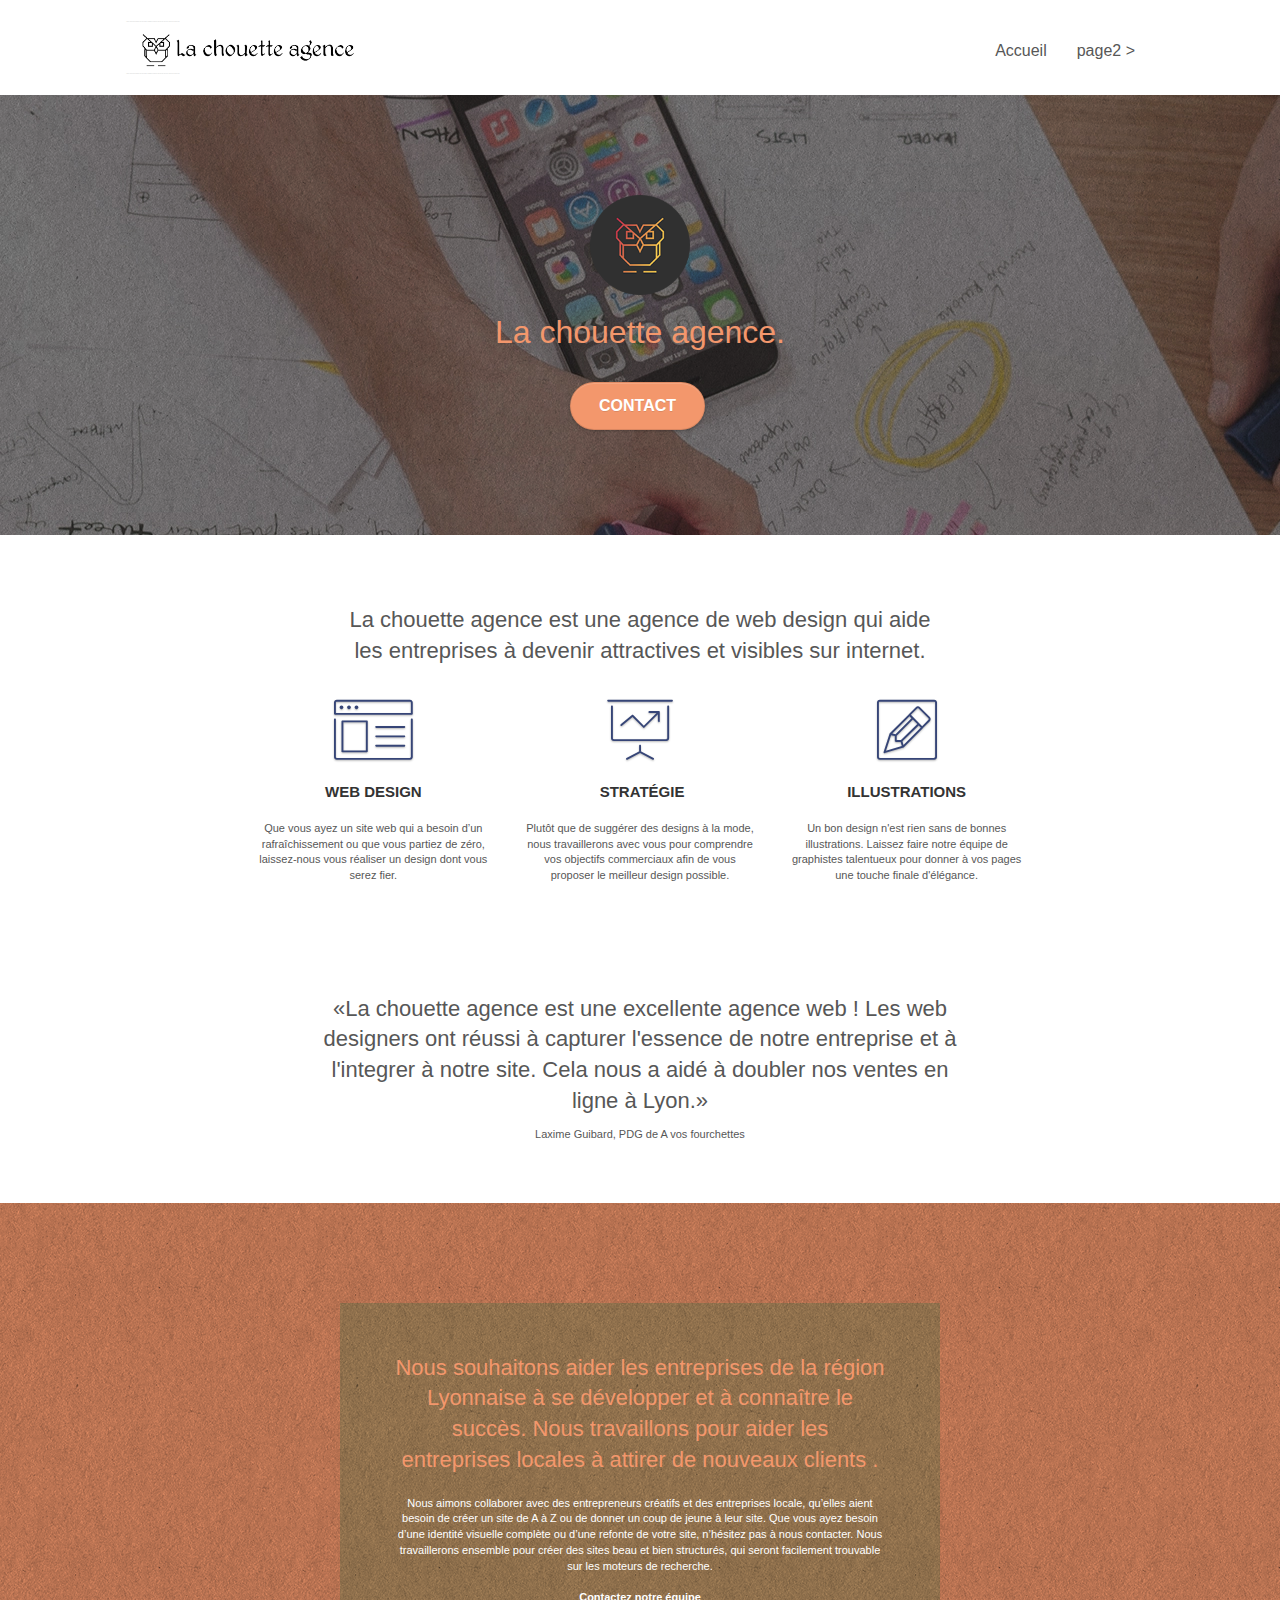
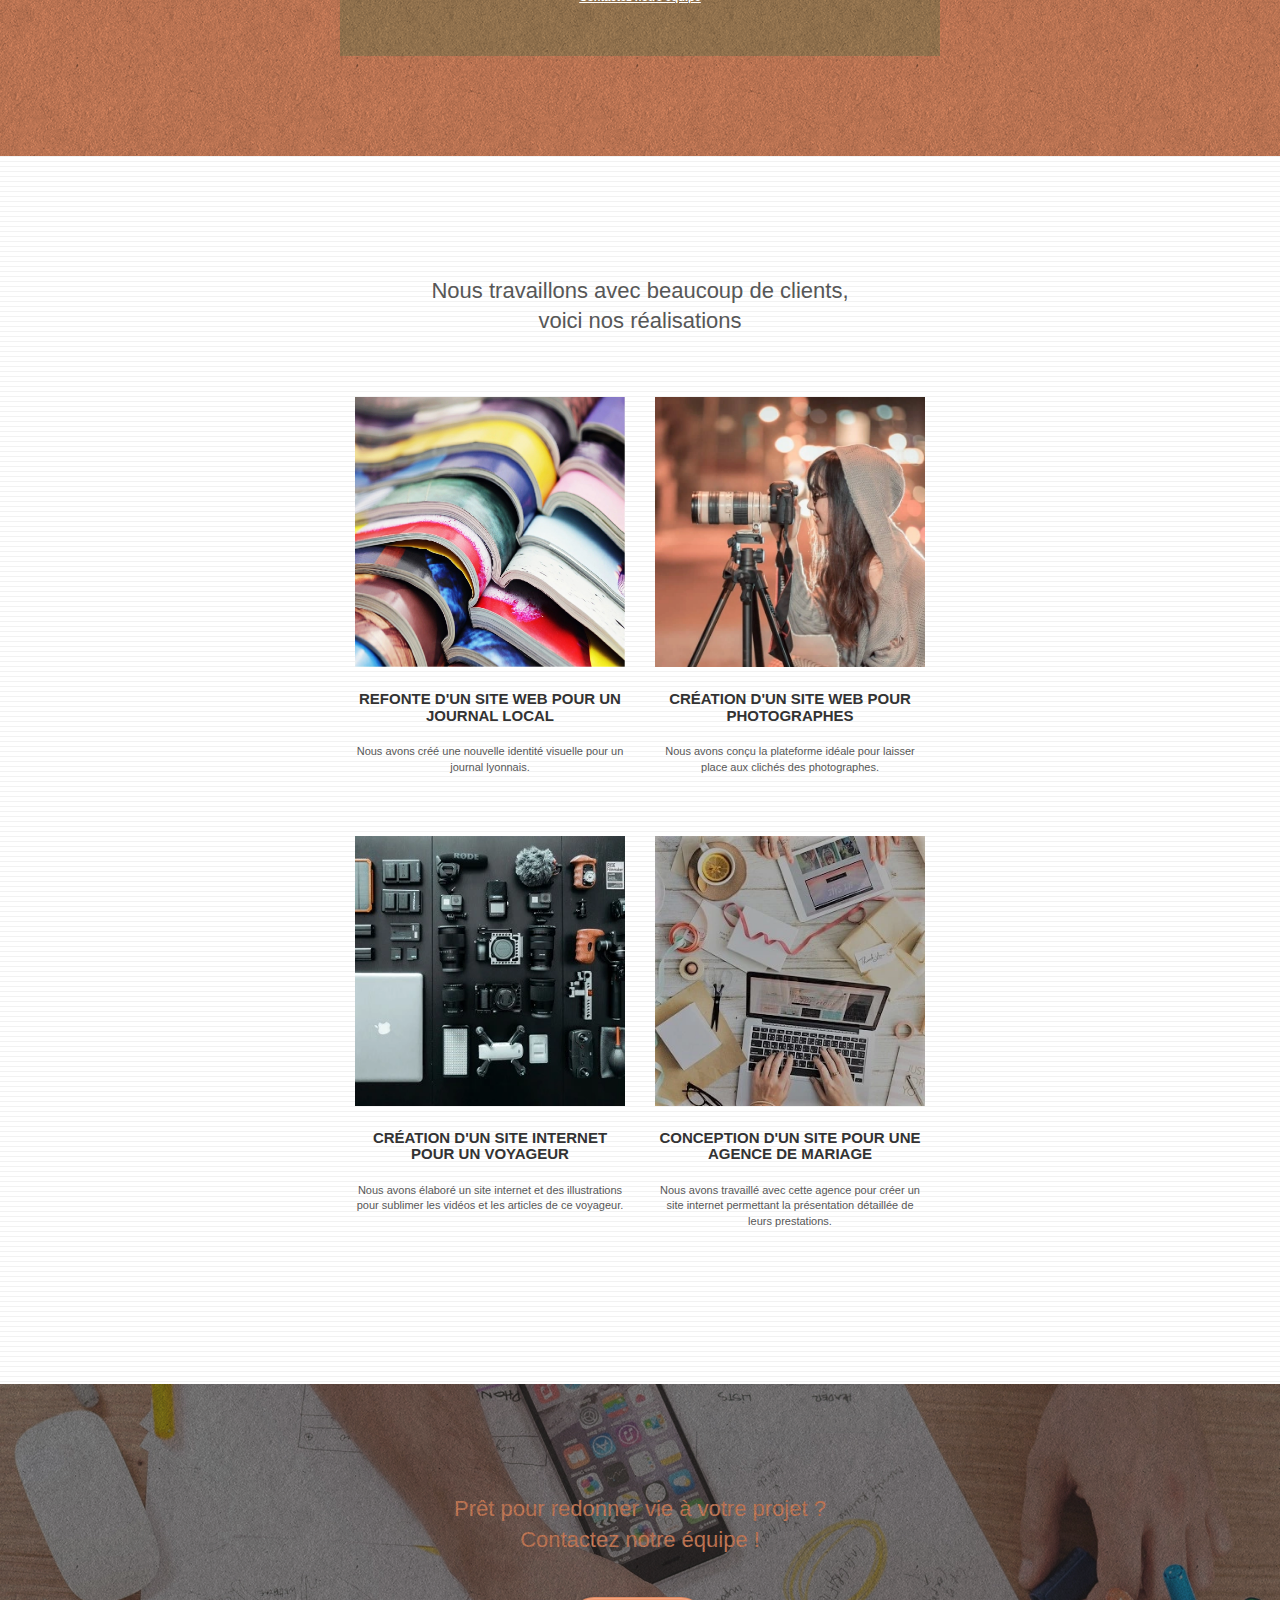
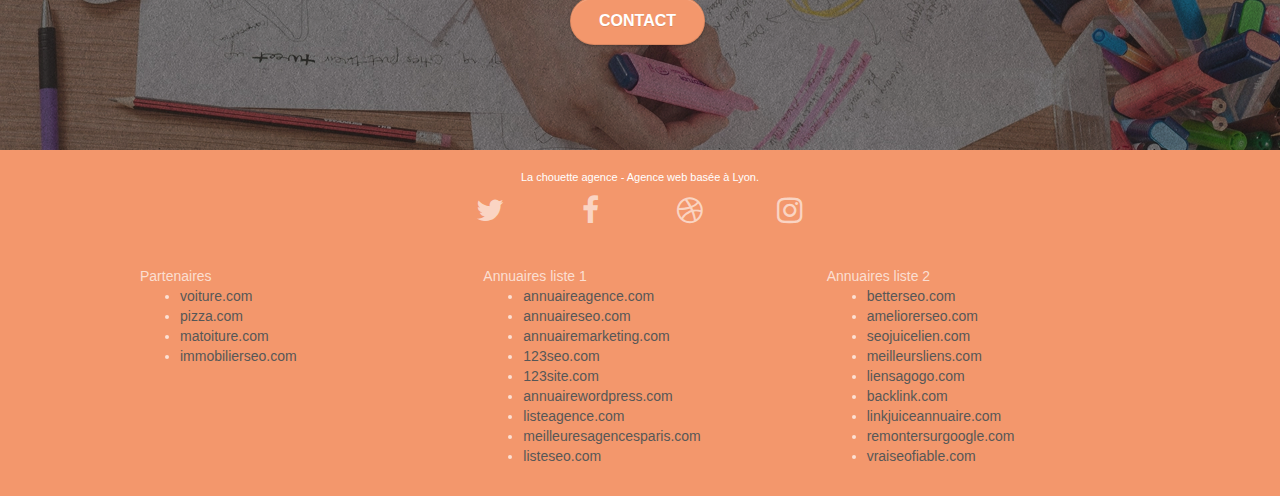
==== index.html @ b31b9d80 "refactor : script" ====
<!doctype html>
<html lang="fr">
<head>
    <meta charset="utf-8">
    <meta name="keywords" content="seo, site web, site internet, agence webdesign lyon, webdesign, webdesigner, agence design, agence web lyon">
    <meta name="description" content="La chouette agence est une agence de web design lyonnaise qui aide les entreprises à devenir attractives et visibles sur internet.">
    <meta name="viewport" content="width=device-width, initial-scale=1.0, viewport-fit=cover">
    <link rel="shortcut icon" type="image/png" href="favicon.jpg">
    
	<link rel="stylesheet" type="text/css" href="./css/bootstrap.css">
	<link rel="stylesheet" type="text/css" href="style.css">
	<link rel="stylesheet" type="text/css" href="./css/font-awesome.css">
	<link rel="stylesheet" type="text/css" href="./css/et-line.css">
	
    
	<script src="./js/jquery-2.1.0.js"></script>
	<script async src="./js/bootstrap.js"></script>
	<script src="./js/blocs.js"></script>
	<script src="./js/jquery.touchSwipe.js" defer></script>
	<script async src="./js/gmaps.js"></script>

    <title>Accueil - La chouette agence</title>

    
<!-- Analytics -->
 
<!-- Analytics END -->
    
</head>
<body>
<!-- Principal conteneur -->
<div class="page-container">
    
<!-- bloc-0 -->
<div class="bloc bgc-white l-bloc " id="bloc-0">
	<div class="container bloc-sm">

		<nav class="navbar row">
			<div class="navbar-header">
				<div class="keywords" style="color:#cccccc;font-size:1px;">Agence web à paris, stratégie web, web design, illustrations, design de site web, site web, web, internet, site internet, site</div>
				<a class="navbar-brand" href="index.html"><img src="img/la-chouette-agence.png" alt="logo La chouette agence" height="40" /></a>
				<div class="keywords" style="color:#cccccc;font-size:1px;">Agence web à paris, stratégie web, web design, illustrations, design de site web, site web, web, internet, site internet, site</div>
				<button id="nav-toggle" type="button" class="ui-navbar-toggle navbar-toggle" data-toggle="collapse" data-target=".navbar-1">
					<span class="sr-only">Toggle navigation</span><span class="icon-bar"></span><span class="icon-bar"></span><span class="icon-bar"></span>
				</button>
			</div>
			<div class="collapse navbar-collapse navbar-1 special-dropdown-nav">
				<ul class="site-navigation nav navbar-nav">
					<li>
						<a href="index.html">Accueil</a>
					</li>
					<li>
					</li>
					<li>
						<a href="page2.html">page2 &gt;</a>
					</li>
				</ul>
			</div>
		</nav>
	</div>
</div>
<!-- bloc-0 END -->

<!-- bloc-1-presentation -->
<div class="bloc bgc-dark-slate-blue bg-banniere d-bloc bg-t-edge bloc-bg-texture texture-paper b-parallax" id="bloc-1-hero">
	<div class="container bloc-lg">
		<div class="row tight-width-whitespace">
			<div class="col-sm-12">
				<img src="img/logo.png" class="center-block image-resize-mode" width="100" alt="Logo La chouette agence" />
				<h1 class="text-center hero-bloc-text tc-white ">
					La chouette agence.
				</h1>
				<div class="text-center">
					<a href="page2.html" class="btn btn-lg btn-clean btn-rd cta-hero btn-atomic-tangerine" id="cta-hero">Contact</a>
				</div>
			</div>
		</div>
	</div>
</div>
<!-- bloc-1-presentation END -->

<!-- bloc-2-services -->
<div class="bloc bgc-white l-bloc" id="bloc-2-services">
	<div class="container bloc-md">
		<div class="row">
			<div class="col-sm-12 text-center">
				<h2>La chouette agence est une agence de web design qui aide</br> les entreprises à devenir attractives et visibles sur internet.</h2>
			</div>
		</div>
		<div class="row voffset-lg med-width-whitespace">
			<div class="col-sm-4">
				<div class="text-center">
					<span class="et-icon-browser sm-shadow icon-dark-slate-blue icons icon-lg"></span>
				</div>
				<h3 class="mg-md text-center">
					Web design
				</h3>
				<p class="text-center ">
					Que vous ayez un site web qui a besoin d&rsquo;un rafraîchissement ou que vous partiez de zéro, laissez-nous vous réaliser un design dont vous serez fier.
				</p>
			</div>
			<div class="col-sm-4">
				<div class="text-center">
					<span class="et-icon-presentation sm-shadow icon-dark-slate-blue icons icon-lg"></span>
				</div>
				<h3 class="mg-md text-center">
					&nbsp;Stratégie
				</h3>
				<p class="text-center ">
					Plutôt que de suggérer des designs à la mode, nous travaillerons avec vous pour comprendre vos objectifs commerciaux afin de vous proposer le meilleur design possible.<br>
				</p>
			</div>
			<div class="col-sm-4">
				<div class="text-center">
					<span class="et-icon-edit sm-shadow icon-dark-slate-blue icons icon-lg"></span>
				</div>
				<h3 class="mg-md text-center">
					Illustrations
				</h3>
				<p class="text-center ">
					Un bon design n'est rien sans de bonnes illustrations. Laissez faire notre équipe de graphistes talentueux pour donner à vos pages une touche finale d'élégance.
				</p>
			</div>
		</div>
		<div class="row voffset-lg voffset">
			<div class="col-xs-12 col-md-8 col-md-offset-2 text-center">
				<h2><q>La chouette agence est une excellente agence web ! Les web designers ont réussi à capturer l'essence de notre entreprise et à l'integrer à notre site. Cela nous a aidé à doubler nos ventes en ligne à Lyon.</q></h2>
				<p>Laxime Guibard, PDG de A vos fourchettes</p>
			</div>
		</div>
	</div>
</div>
<!-- bloc-2-services END -->

<!-- bloc-3-what-i-do -->
<div class="bloc tc-white bgc-atomic-tangerine bg-presentation d-bloc bloc-bg-texture texture-paper b-parallax" id="bloc-3-what-i-do">
	<div class="container bloc-lg">
		<div class="row tight-width-whitespace black-background">
			<div class="col-sm-12">
				<h2 class="mg-md text-center tc-white">
					Nous souhaitons aider les entreprises de la région Lyonnaise à se développer et à connaître le succès. Nous travaillons pour aider les entreprises locales à attirer de nouveaux clients .<br>
				</h2>
				<p class="text-center white">
					Nous aimons collaborer avec des entrepreneurs créatifs et des entreprises locale, qu’elles aient besoin de créer un site de A à Z ou de donner un coup de jeune à leur site. Que vous ayez besoin d’une identité visuelle complète ou d’une refonte de votre site, n’hésitez pas à nous contacter. Nous travaillerons ensemble pour créer des sites beau et bien structurés, qui seront facilement trouvable sur les moteurs de recherche. <br><br><a class="ltc-white bold-link" href="page2.html">Contactez notre équipe</a><br>
				</p>
			</div>
		</div>
	</div>
</div>
<!-- bloc-3-what-i-do END -->

<!-- bloc-4-portfolio -->
<div class="bloc bgc-white bg-lines-h2-bg bg-repeat l-bloc" id="bloc-4-portfolio">
	<div class="container bloc-lg">
		<div class="row">
			<div class="col-sm-12 text-center">
				<h2>Nous travaillons avec beaucoup de clients,</br> voici nos réalisations</h2>
			</div>
		</div>
		<div class="row tight-width-whitespace portfolio-row">
			<div class="col-sm-6">
				<a href="#" data-lightbox="img/1.webp" data-gallery-id="gallery-1" data-caption="Refonte d'un site web pour un journal local" data-frame="snapshot-lb"><img src="img/1.webp" alt="Illustration du projet: refonte site web journal" class="img-responsive portfolio-thumb" /></a>
				<h3 class="mg-md text-center">
					Refonte d'un site web pour un journal local
				</h3>
				<p class="text-center">
					Nous avons créé une nouvelle identité visuelle pour un journal lyonnais.
				</p>
			</div>
			<div class="col-sm-6">
				<a href="#" data-lightbox="img/2.webp" data-gallery-id="gallery-1" data-caption="Création d'un site web pour photographes" data-frame="snapshot-lb"><img src="img/2.webp" class="img-responsive portfolio-thumb" alt="Illustration du projet: Création d'un site web pour photographes" /></a>
				<h3 class="mg-md text-center">
					Création d'un site web pour photographes
				</h3>
				<p class="text-center">
					Nous avons conçu la plateforme idéale pour laisser place aux clichés des photographes.
				</p>
			</div>
		</div>
		<div class="row tight-width-whitespace portfolio-row">
			<div class="col-sm-6">
				<a href="#" data-lightbox="img/3.webp" data-gallery-id="gallery-1" data-caption="Création d'un site internet pour un voyageur" data-frame="snapshot-lb"><img src="img/3.webp" class="img-responsive portfolio-thumb" alt="Illustration du projet: Création d'un site web pour voyageur"/></a>
				<h3 class="mg-md text-center">
					Création d'un site internet pour un voyageur
				</h3>
				<p class="text-center">
					Nous avons élaboré un site internet et des illustrations pour sublimer les vidéos et les articles de ce voyageur.
				</p>
			</div>
			<div class="col-sm-6">
				<a href="#" data-lightbox="img/4.webp" data-gallery-id="gallery-1" data-caption="Conception d'un site pour une agence de mariage" data-frame="snapshot-lb"><img src="img/4.webp" class="img-responsive portfolio-thumb" alt="Illustration du projet: Création d'un site web pour agence de mariage" /></a>
				<h3 class="mg-md text-center">
					Conception d'un site pour une agence de mariage
				</h3>
				<p class="text-center">
					Nous avons travaillé avec cette agence pour créer un site internet permettant la présentation détaillée de leurs prestations.
				</p>
			</div>
		</div>
	</div>
</div>
<!-- bloc-4-portfolio END -->

<!-- bloc-5-cta -->
<div class="bloc bgc-dark-slate-blue bg-banniere d-bloc bloc-bg-texture texture-paper" id="bloc-5-cta">
	<div class="container bloc-lg">
		<div class="row">
			<h2 class="mg-md text-center tc-white">
				Prêt pour redonner vie à votre projet ?<br>Contactez notre équipe !
			</h2>
			<div class="col-sm-12 text-center">
				<a href="page2.html" class="btn btn-atomic-tangerine btn-clean btn-rd btn-lg cta-hero">Contact</a>
			</div>
		</div>
	</div>
</div>
<!-- bloc-5-cta END -->

<!-- Footer - bloc-8 -->
<div class="bloc bgc-atomic-tangerine d-bloc" id="bloc-8">
	<div class="container bloc-sm">
		<div class="row">
			<div class="col-sm-12">
				<p class="text-center white">
					La chouette agence - Agence web basée à Lyon.<br>
				</p>
				<div class="row row-no-gutters social">
					<div class="col-sm-3">
						<div class="text-center">
							<a class="social" href="index.html"><span class="fa fa-twitter icon-md"></span></a>
						</div>
					</div>
					<div class="col-sm-3">
						<div class="text-center">
							<a class="social" href="index.html"><span class="fa fa-facebook icon-md"></span></a>
						</div>
					</div>
					<div class="col-sm-3">
						<div class="text-center">
							<a class="social" href="index.html"><span class="fa fa-dribbble icon-md"></span></a>
						</div>
					</div>
					<div class="col-sm-3">
						<div class="text-center">
							<a class="social" href="index.html"><span class="fa fa-instagram icon-md"></span></a>
						</div>
					</div>
					<div class="keywords" style="color:#F3976C;">Agence web à paris, stratégie web, web design, illustrations, design de site web, site web, web, internet, site internet, site</div>
				</div>
				<div class="row">
					<div class="col-sm-4">
						Partenaires
							<ul>
								<li><a href="voiture.com">voiture.com</a></li>
								<li><a href="pizza.com">pizza.com</a></li>
								<li><a href="matoiture.com">matoiture.com</a></li>
								<li><a href="immobilierseo.com">immobilierseo.com</a></li>
							</ul>		
					</div>
					<div class="col-sm-4">
						Annuaires liste 1
						<ul>
							<li><a href="annuaireagence.com">annuaireagence.com</a></li>
							<li><a href="annuaireseo.com">annuaireseo.com</a></li>
							<li><a href="annuairemarketing.com">annuairemarketing.com</a></li>
							<li><a href="123seoture.com">123seo.com</a></li>
							<li><a href="123site.com">123site.com</a></li>
							<li><a href="annuairewordpress.com">annuairewordpress.com</a></li>
							<li><a href="listeagence.com">listeagence.com</a></li>
							<li><a href="meilleuresagencesparis.com">meilleuresagencesparis.com</a></li>
							<li><a href="listeseo.com">listeseo.com</a></li>
						</ul>
					</div>
					<div class="col-sm-4">
						Annuaires liste 2
						<ul>
							<li><a href="betterseo.com">betterseo.com</a></li>
							<li><a href="ameliorerseo.com">ameliorerseo.com</a></li>
							<li><a href="seojuicelien.com">seojuicelien.com</a></li>
							<li><a href="meilleursliens.com">meilleursliens.com</a></li>
							<li><a href="liensagogo.com">liensagogo.com</a></li>
							<li><a href="backlink.com">backlink.com</a></li>
							<li><a href="linkjuiceannuaire.com">linkjuiceannuaire.com</a></li>
							<li><a href="remontersurgoogle.com">remontersurgoogle.com</a></li>
							<li><a href="vraiseofiable.com">vraiseofiable.com</a></li>
						</ul>
					</div>
				</div>
			</div>
		</div>
	</div>
</div>
<!-- Footer - bloc-8 END -->

</div>
<!-- Principal conteneur END -->
    

</body>
</html>
---- style.css ----
body {
    margin: 0;
    padding: 0;
    background: #FFF;
    overflow-x: hidden;
    -webkit-font-smoothing: antialiased;
    -moz-osx-font-smoothing: grayscale;
}

a,
button {
    transition: all .3s ease-in-out;
    outline: none!important;
}

a:hover {
    text-decoration: none;
    cursor: pointer;
}

#page-loading-blocs-notifaction {
    position: fixed;
    top: 0;
    bottom: 0;
    width: 100%;
    z-index: 100000;
    background: #FFFFFF url("img/pageload-spinner.gif") no-repeat center center;
}

.bloc {
    width: 100%;
    clear: both;
    background: 50% 50% no-repeat;
    padding: 0 50px;
    -webkit-background-size: cover;
    -moz-background-size: cover;
    -o-background-size: cover;
    background-size: cover;
    position: relative;
}

.bloc .container {
    padding-left: 0;
    padding-right: 0;
}

.bloc-lg {
    padding: 100px 50px;
}

.bloc-md {
    padding: 50px;
}

.bloc-sm {
    padding: 20px 50px;
}

.bg-center,
.bg-l-edge,
.bg-r-edge,
.bg-t-edge,
.bg-b-edge,
.bg-tl-edge,
.bg-bl-edge,
.bg-tr-edge,
.bg-br-edge,
.bg-repeat {
    -webkit-background-size: auto!important;
    -moz-background-size: auto!important;
    -o-background-size: auto!important;
    background-size: auto!important;
}

.bg-repeat {
    background: repeat;
}

.bg-t-edge {
    background: top no-repeat;
}

.bloc-bg-texture::before {
    content: "";
    background-size: 2px 2px;
    position: absolute;
    top: 0;
    bottom: 0;
    left: 0;
    right: 0;
}

.texture-paper::before {
    background: url("img/texture-paper.png");
    background-size: 280px 280px;
}

.b-parallax {
    background-attachment: fixed;
}

.d-bloc {
    color: rgba(255, 255, 255, .7);
}

.d-bloc button:hover {
    color: rgba(255, 255, 255, .9);
}

.d-bloc .icon-round,
.d-bloc .icon-square,
.d-bloc .icon-rounded,
.d-bloc .icon-semi-rounded-a,
.d-bloc .icon-semi-rounded-b {
    border-color: rgba(255, 255, 255, .9);
}

.d-bloc .divider-h span {
    border-color: rgba(255, 255, 255, .2);
}

.d-bloc .a-btn,
.d-bloc .navbar a,
.d-bloc .navbar-brand,
.d-bloc a .icon-sm,
.d-bloc a .icon-md,
.d-bloc a .icon-lg,
.d-bloc a .icon-xl,
.d-bloc h1 a,
.d-bloc h2 a,
.d-bloc h3 a,
.d-bloc h4 a,
.d-bloc h5 a,
.d-bloc h6 a,
.d-bloc p a {
    color: rgba(255, 255, 255, .6);
}

.d-bloc .a-btn:hover,
.d-bloc .navbar a:hover,
.d-bloc .navbar-brand:hover,
.d-bloc a:hover .icon-sm,
.d-bloc a:hover .icon-md,
.d-bloc a:hover .icon-lg,
.d-bloc a:hover .icon-xl,
.d-bloc h1 a:hover,
.d-bloc h2 a:hover,
.d-bloc h3 a:hover,
.d-bloc h4 a:hover,
.d-bloc h5 a:hover,
.d-bloc h6 a:hover,
.d-bloc p a:hover {
    color: rgba(255, 255, 255, 1);
}

.d-bloc .navbar-toggle .icon-bar {
    background: rgba(255, 255, 255, 1);
}

.d-bloc .btn-wire,
.d-bloc .btn-wire:hover {
    color: rgba(255, 255, 255, 1);
    border-color: rgba(255, 255, 255, 1);
}

.d-bloc .panel {
    color: rgba(0, 0, 0, .5);
}

.d-bloc .panel button:hover {
    color: rgba(0, 0, 0, .7);
}

.d-bloc .panel icon {
    border-color: rgba(0, 0, 0, .7);
}

.d-bloc .panel .divider-h span {
    border-color: rgba(0, 0, 0, .1);
}

.d-bloc .panel .a-btn {
    color: rgba(0, 0, 0, .6);
}

.d-bloc .panel .a-btn:hover {
    color: rgba(0, 0, 0, 1);
}

.d-bloc .panel .btn-wire,
.d-bloc .panel .btn-wire:hover {
    color: rgba(0, 0, 0, .7);
    border-color: rgba(0, 0, 0, .3);
}

.d-bloc .panel,
.l-bloc {
    color: rgba(0, 0, 0, .5);
}

.d-bloc .panel button:hover,
.l-bloc button:hover {
    color: rgba(0, 0, 0, .7);
}

.l-bloc .icon-round,
.l-bloc .icon-square,
.l-bloc .icon-rounded,
.l-bloc .icon-semi-rounded-a,
.l-bloc .icon-semi-rounded-b {
    border-color: rgba(0, 0, 0, .7);
}

.d-bloc .panel .divider-h span,
.l-bloc .divider-h span {
    border-color: rgba(0, 0, 0, .1);
}

.d-bloc .panel .a-btn,
.l-bloc .a-btn,
.l-bloc .navbar a,
.l-bloc .navbar-brand,
.l-bloc a .icon-sm,
.l-bloc a .icon-md,
.l-bloc a .icon-lg,
.l-bloc a .icon-xl,
.l-bloc h1 a,
.l-bloc h2 a,
.l-bloc h3 a,
.l-bloc h4 a,
.l-bloc h5 a,
.l-bloc h6 a,
.l-bloc p a {
    color: rgba(0, 0, 0, .6);
}

.d-bloc .panel .a-btn:hover,
.l-bloc .a-btn:hover,
.l-bloc .navbar a:hover,
.l-bloc .navbar-brand:hover,
.l-bloc a:hover .icon-sm,
.l-bloc a:hover .icon-md,
.l-bloc a:hover .icon-lg,
.l-bloc a:hover .icon-xl,
.l-bloc h1 a:hover,
.l-bloc h2 a:hover,
.l-bloc h3 a:hover,
.l-bloc h4 a:hover,
.l-bloc h5 a:hover,
.l-bloc h6 a:hover,
.l-bloc p a:hover {
    color: rgba(0, 0, 0, 1);
}

.l-bloc .navbar-toggle .icon-bar {
    color: rgba(0, 0, 0, .6);
}

.d-bloc .panel .btn-wire,
.d-bloc .panel .btn-wire:hover,
.l-bloc .btn-wire,
.l-bloc .btn-wire:hover {
    color: rgba(0, 0, 0, .7);
    border-color: rgba(0, 0, 0, .3);
}

.voffset {
    margin-top: 30px;
}

.voffset-lg {
    margin-top: 80px;
}

.row-no-gutters {
    margin-right: 0;
    margin-left: 0;
}

.row.row-no-gutters > [class^="col-"],
.row.row-no-gutters > [class*=" col-"] {
    padding-right: 0;
    padding-left: 0;
}

#bloc-1-hero h1 {
    font-size: 32px;
}

.navbar {
    margin-bottom: 0;
    z-index: 1;
}

.navbar-brand {
    height: auto;
    padding: 3px 15px;
    font-size: 25px;
    font-weight: normal;
    font-weight: 600;
    line-height: 44px;
}

.navbar-brand img {
    max-height: 200px;
    margin: 0 5px 0 0;
    display: inline;
}

.navbar-brand img[src$=svg] {
    min-width: 100px;
}

.nav-center .navbar-brand img {
    margin: 0;
}

.navbar .nav {
    padding-top: 2px;
    margin-right: -16px;
    float: right;
    z-index: 1;
}

.nav > li {
    float: left;
    margin-top: 4px;
    font-size: 16px;
}

.navbar-nav .open .dropdown-menu > li > a {
    text-align: inherit;
}

.nav > li a:hover,
.nav > li a:focus {
    background: transparent;
}

.navbar-toggle {
    margin: 10px 10px 0 0;
    border: 0px;
}

.navbar-toggle:hover {
    background: transparent!important;
}

.navbar-toggle .icon-bar {
    background-color: rgba(0, 0, 0, .5);
    width: 26px;
}

.nav-invert .navbar .nav {
    float: left;
}

.nav-invert .navbar-header,
.nav-invert .navbar-brand {
    float: right;
    position: relative;
    z-index: 2;
}

@media (min-width: 768px) {
    .site-navigation {
        position: absolute;
        top: 50%;
        right: 20px;
        transform: translate(0, -50%);
        -webkit-transform: translateY(-50%);
    }
    .nav > li .dropdown-menu a,
    .nav > li .dropdown-menu a:hover {
        color: #484848;
    }
    .nav-invert .site-navigation {
        left: 0;
        right: 0;
    }
    .nav-center {
        text-align: center;
    }
    .nav-center .navbar-header {
        width: 100%;
    }
    .nav-center .navbar-header,
    .nav-center .navbar-brand,
    .nav-center .nav > li {
        float: none;
        display: inline-block;
    }
    .nav-center .site-navigation {
        position: relative;
        width: 100%;
        right: 0;
        margin-right: 0px;
        margin-top: 20px;
    }
    .nav-center.mini-nav .navbar-toggle {
        float: none;
        margin: 10px auto 0;
    }
}

.nav > li > .dropdown a {
    background: none!important;
    display: block;
    padding: 14px 15px;
}

nav .caret {
    margin: 0 5px;
}

.dropdown-menu .dropdown-menu {
    top: -8px;
    left: 100%;
}

.dropdown-menu .dropmenu-flow-right {
    top: 100%;
    left: 0;
    margin-left: -1px;
    border-top-left-radius: 0;
    border-top-right-radius: 0;
}

.dropdown-menu .dropdown span {
    border: 4px solid black;
    border-top-color: transparent;
    border-right-color: transparent;
    border-bottom-color: transparent;
    margin: 6px -5px 0 0!important;
    float: right;
}

.mg-md {
    margin-top: 10px;
    margin-bottom: 20px;
}

.mg-lg {
    margin-top: 10px;
    margin-bottom: 40px;
}

.btn {
    margin: 0 5px 5px 0;
}

.btn.pull-right {
    margin: 0 0 5px 5px;
}

.btn-d,
.btn-d:hover,
.btn-d:focus {
    color: #FFF;
    background: rgba(0, 0, 0, .3);
}

button {
    outline: none!important;
}

.btn-rd {
    border-radius: 40px;
}

.btn-clean {
    border: 1px solid rgba(0, 0, 0, .08);
    border-bottom-color: rgba(0, 0, 0, .1);
    text-shadow: 0 1px 0 rgba(0, 0, 1, .1);
    box-shadow: 0 1px 3px rgba(0, 0, 1, .25), inset 0 1px 0 0 rgba(255, 255, 255, .15);
}

.icon-md {
    font-size: 30px!important;
}

.icon-lg {
    font-size: 60px!important;
}

.sm-shadow {
    text-shadow: 0 1px 2px rgba(0, 0, 0, .3);
}

.panel-sq,
.panel-sq .panel-heading,
.panel-sq .panel-footer {
    border-radius: 0;
}

.panel-rd {
    border-radius: 30px;
}

.panel-rd .panel-heading {
    border-radius: 29px 29px 0 0;
}

.panel-rd .panel-footer {
    border-radius: 0 0 29px 29px;
}

.form-control {
    border-color: rgba(0, 0, 0, .1);
    box-shadow: none;
}

.scrollToTop {
    width: 40px;
    height: 40px;
    position: fixed;
    bottom: 20px;
    right: 20px;
    opacity: 0;
    z-index: 500;
    transition: all .3s ease-in-out;
}

.scrollToTop span {
    margin-top: 6px;
}

.showScrollTop {
    font-size: 14px;
    opacity: 1;
}

a[data-lightbox] {
    position: relative;
    display: block;
    text-align: center;
}

a[data-lightbox]:hover::before {
    content: "+";
    font-family: "HelveticaNeue-Light", "Helvetica Neue Light", "Helvetica Neue", Helvetica, Arial;
    font-size: 32px;
    width: 50px;
    height: 50px;
    margin-left: -25px;
    border-radius: 50%;
    background: rgba(0, 0, 0, .6);
    color: #FFF;
    font-weight: 100;
    z-index: 1;
    position: absolute;
    top: 50%;
    transform: translateY(-50%);
    -webkit-transform: translateY(-50%);
}

a[data-lightbox]:hover img {
    opacity: 0.6;
    -webkit-animation-fill-mode: none;
    animation-fill-mode: none;
}

#lightbox-modal {
    display: flex;
    align-items: center;
}

#lightbox-modal .modal-dialog {
    width: 90%;
    max-width: 900px;
    margin: 0 auto 0;
}

#lightbox-modal .modal-dialog img {
    max-height: 90vh;
    margin: 0 auto;
}

.lightbox-caption {
    padding: 20px;
    color: #FFF;
    background: rgba(0, 0, 0, .5);
    position: absolute;
    left: 15px;
    right: 15px;
    bottom: 5px;
}

.close-lightbox {
    color: #FFF;
    font-size: 30px;
    position: absolute;
    top: 20px;
    right: 20px;
    z-index: 20;
    background: rgba(0, 0, 0, .5);
    border: none;
    line-height: 30px;
    padding: 0 9px 5px;
    opacity: 0.3;
}

.close-lightbox:hover,
.next-lightbox:hover,
.prev-lightbox:hover {
    opacity: 1.0;
    color: #FFF;
}

.next-lightbox,
.prev-lightbox {
    font-size: 20px;
    color: rgba(255, 255, 255, .9);
    background: rgba(0, 0, 0, .5);
    transition: all .2s ease-in-out;
    position: absolute;
    top: 45%;
    z-index: 1;
    opacity: 0.4;
}

.next-lightbox {
    padding: 6px 8px 1px 13px;
    right: 25px;
}

.prev-lightbox {
    padding: 6px 13px 1px 10px;
    left: 25px;
}

.snapshot-lb .modal-body {
    padding-bottom: 45px;
}

.snapshot-lb .lightbox-caption {
    padding: 0;
    color: rgba(0, 0, 0, .5);
    background: none;
}

h1,
h2,
h3,
h4,
h5,
h6,
p,
label,
.btn,
a {
    font-family: "helvetica";
    font-weight: 400;
    color: #575757!important;
}

.container {
    max-width: 1000px;
}

.hero-bloc-text {
    font-size: 38px;
}

.hero-bloc-text-sub {
    font-size: 36px;
}

.statement-bloc-text {
    line-height: 26px;
    font-style: italic;
    font-size: 20px;
    text-align: center;
    font-weight: lighter;
    max-width: 520px;
    margin: auto auto auto auto;
}

p {
    font-size: 11px;
}

.tight-width-whitespace {
    max-width: 600px;
    margin: auto auto auto auto;
}

.h1 {
    font-size: 20px;
    font-family: "Open Sans";
}

.cta-hero {
    margin-top: 22px;
    color: #FFFFFF!important;
    text-transform: uppercase;
    padding: 12px 28px 12px 28px;
    font-size: 16px;
    font-weight: 700;
}

.social {
    max-width: 400px;
    margin: auto auto auto auto;
}

h2 {
    font-size: 22px;
    line-height: 1.4em;
}

h3 {
    font-size: 15px;
    text-transform: uppercase;
    font-weight: 700;
    color: #333333!important;
}

.med-width-whitespace {
    max-width: 800px;
    margin: auto auto auto auto;
    box-shadow: 0px 0px 0px #000000;
}

h1 {
    color: #333333!important;
}

h4 {
    color: #333333!important;
}

.icons {
    margin-bottom: 14px;
    margin-top: 24px;
}

.white {
    color: #FFFFFF!important;
}

.portfolio-thumb {
    margin-bottom: 24px;
}

.portfolio-row {
    margin-bottom: 44px;
    margin-top: 50px;
}

.avatar {
    box-shadow: 0px 4px 9px rgba(0, 0, 0, 0.3);
}

.black-background {
    background-color: rgba(165, 147, 99, 0.7);
    padding: 40px 40px 40px 40px;
}

.bold-link {
    font-weight: 900;
    text-decoration: underline!important;
}

.bgc-white {
    background-color: #FFFFFF;
}

.bgc-dark-slate-blue {
    background-color: #364577;
}

.bgc-atomic-tangerine {
    background-color: #F3976C;
}

.tc-white {
    color: #F3976C!important;
}

.btn-atomic-tangerine {
    background: #F3976C;
    color: #FFFFFF!important;
}

.btn-atomic-tangerine:hover {
    background: #c27956!important;
    color: #FFFFFF!important;
}

.ltc-white {
    color: #FFFFFF!important;
}

.ltc-white:hover {
    color: #cccccc!important;
}

.ltc-atomic-tangerine {
    color: #F3976C!important;
}

.ltc-atomic-tangerine:hover {
    color: #c27956!important;
}

.icon-dark-slate-blue {
    color: #364577!important;
    border-color: #364577!important;
}

.bg-dots-bg {
    background-image: url("img/dots-bg.png");
}

.bg-lines-h2-bg {
    background-image: url("img/lines-h2-bg.png");
}

.bg-banniere {
    background-image: url("img/la-chouette-agence-banniere.webp");
}

.bg-presentation {
    background-image: url("img/image-de-presentation.webp");
}

@media (max-width: 1024px) {
    .bloc {
        padding-left: 20px;
        padding-right: 20px;
    }
    .bloc.full-width-bloc,
    .bloc-tile-2.full-width-bloc .container,
    .bloc-tile-3.full-width-bloc .container,
    .bloc-tile-4.full-width-bloc .container {
        padding-left: 0;
        padding-right: 0;
    }
}

@media (max-width: 992px) and (min-width: 768px) {
    .navbar .nav {
        max-width: 80%
    }
    .nav-center.navbar .nav {
        max-width: 100%
    }
}

@media only screen and (min-device-width: 768px) and (max-device-width: 1024px) and (orientation: landscape) {
    .b-parallax {
        background-attachment: scroll;
    }
}

@media only screen and (min-device-width: 1024px) and (max-device-width: 1366px) and (-webkit-min-device-pixel-ratio: 1.5) {
    .b-parallax {
        background-attachment: scroll;
    }
}

@media (max-width: 991px) {
    .container {
        width: 100%;
    }
    .b-parallax {
        background-attachment: scroll;
    }
    .page-container,
    #hero-bloc {
        overflow-x: hidden;
        position: relative;
    }
    .bloc {
        padding-left: constant(safe-area-inset-left);
        padding-right: constant(safe-area-inset-right);
    }
    .bloc-group,
    .bloc-group .bloc {
        display: block;
        width: 100%;
    }
    .bloc-fill-screen .fill-bloc-top-edge,
    .bloc-fill-screen .fill-bloc-bottom-edge {
        padding: 0 20px;
        padding-left: constant(safe-area-inset-left);
        padding-right: constant(safe-area-inset-right);
    }
}

@media (max-width: 767px) {
    .page-container {
        overflow-x: hidden;
        position: relative;
    }
    h1,
    h2,
    h3,
    h4,
    h5,
    h6,
    p,
    #disqus_thread {
        padding-left: 10px!important;
        padding-right: 10px!important;
    }
    .b-parallax {
        background-attachment: scroll;
    }
    .navbar .nav {
        padding-top: 0;
        border-top: 1px solid rgba(0, 0, 0, .2);
        float: none!important;
    }
    .navbar.row {
        margin-left: 0;
        margin-right: 0;
    }
    .site-navigation {
        position: inherit;
        transform: none;
        -webkit-transform: none;
        -ms-transform: none;
    }
    .nav > li {
        margin-top: 0;
        border-bottom: 1px solid rgba(0, 0, 0, .1);
        background: rgba(0, 0, 0, .05);
        text-align: left;
        padding-left: 15px;
        width: 100%;
    }
    .nav > li:hover {
        background: rgba(0, 0, 0, .08);
    }
    .dropdown .dropdown a .caret {
        float: none;
        margin: 5px 0 0 10px!important;
        border: 4px solid black;
        border-bottom-color: transparent;
        border-right-color: transparent;
        border-left-color: transparent;
    }
    #hero-bloc .navbar .nav {
        background: rgba(0, 0, 0, .8);
    }
    #hero-bloc .navbar .nav a {
        color: rgba(255, 255, 255, .6);
    }
    .hero {
        padding: 50px 0;
    }
    .hero-nav {
        left: -1px;
        right: -1px;
    }
    .navbar-collapse {
        padding: 0;
        overflow-x: hidden;
        -webkit-box-shadow: none;
        box-shadow: none;
    }
    .navbar-brand img {
        max-height: 40px;
        width: auto;
    }
    .nav-invert .navbar-header {
        float: none;
        width: 100%;
    }
    .nav-invert .navbar-toggle {
        float: left;
        margin-left: 10px;
    }
    .bloc {
        padding-left: 0;
        padding-right: 0;
    }
    .bloc-xxl,
    .bloc-xl,
    .bloc-lg {
        padding: 40px 0;
    }
    .bloc-sm,
    .bloc-md {
        padding-left: 0;
        padding-right: 0;
    }
    .bloc-tile-2 .container,
    .bloc-tile-3 .container,
    .bloc-tile-4 .container,
    .bloc-fill-screen .fill-bloc-top-edge,
    .bloc-fill-screen .fill-bloc-bottom-edge {
        padding-left: 0;
        padding-right: 0;
    }
    .a-block {
        padding: 0 10px;
    }
    .btn-dwn {
        display: none;
    }
    .voffset {
        margin-top: 5px;
    }
    .voffset-md {
        margin-top: 20px;
    }
    .voffset-lg {
        margin-top: 30px;
    }
    form {
        padding: 5px;
    }
    .close-lightbox {
        display: inline-block;
    }
    .blocsapp-device-iphone5 {
        background-size: 216px 425px;
        padding-top: 60px;
        width: 216px;
        height: 425px;
    }
    .blocsapp-device-iphone5 img {
        width: 180px;
        height: 320px;
    }
}

@media (max-width: 400px) {
    .bloc {
        padding-left: 0;
        padding-right: 0;
    }
}

@media (max-width: 767px) {
    .bloc-mob-center-text {
        text-align: center;
    }
}
---- css/et-line.css ----
@font-face {
    font-family: et-line;
    src: url(../fonts/et-line.eot);
    src: url(../fonts/et-line.eot?#iefix) format('embedded-opentype'), url(../fonts/et-line.woff) format('woff'), url(../fonts/et-line.ttf) format('truetype'), url(../fonts/et-line.svg#et-line) format('svg');
    font-weight: 400;
    font-style: normal
}

.et-icon-adjustments,
.et-icon-alarmclock,
.et-icon-anchor,
.et-icon-aperture,
.et-icon-attachment,
.et-icon-bargraph,
.et-icon-basket,
.et-icon-beaker,
.et-icon-bike,
.et-icon-book-open,
.et-icon-briefcase,
.et-icon-browser,
.et-icon-calendar,
.et-icon-camera,
.et-icon-caution,
.et-icon-chat,
.et-icon-circle-compass,
.et-icon-clipboard,
.et-icon-clock,
.et-icon-cloud,
.et-icon-compass,
.et-icon-desktop,
.et-icon-dial,
.et-icon-document,
.et-icon-documents,
.et-icon-download,
.et-icon-dribbble,
.et-icon-edit,
.et-icon-envelope,
.et-icon-expand,
.et-icon-facebook,
.et-icon-flag,
.et-icon-focus,
.et-icon-gears,
.et-icon-genius,
.et-icon-gift,
.et-icon-global,
.et-icon-globe,
.et-icon-googleplus,
.et-icon-grid,
.et-icon-happy,
.et-icon-hazardous,
.et-icon-heart,
.et-icon-hotairballoon,
.et-icon-hourglass,
.et-icon-key,
.et-icon-laptop,
.et-icon-layers,
.et-icon-lifesaver,
.et-icon-lightbulb,
.et-icon-linegraph,
.et-icon-linkedin,
.et-icon-lock,
.et-icon-magnifying-glass,
.et-icon-map,
.et-icon-map-pin,
.et-icon-megaphone,
.et-icon-mic,
.et-icon-mobile,
.et-icon-newspaper,
.et-icon-notebook,
.et-icon-paintbrush,
.et-icon-paperclip,
.et-icon-pencil,
.et-icon-phone,
.et-icon-picture,
.et-icon-pictures,
.et-icon-piechart,
.et-icon-presentation,
.et-icon-pricetags,
.et-icon-printer,
.et-icon-profile-female,
.et-icon-profile-male,
.et-icon-puzzle,
.et-icon-quote,
.et-icon-recycle,
.et-icon-refresh,
.et-icon-ribbon,
.et-icon-rss,
.et-icon-sad,
.et-icon-scissors,
.et-icon-scope,
.et-icon-search,
.et-icon-shield,
.et-icon-speedometer,
.et-icon-strategy,
.et-icon-streetsign,
.et-icon-tablet,
.et-icon-target,
.et-icon-telescope,
.et-icon-toolbox,
.et-icon-tools,
.et-icon-tools-2,
.et-icon-trophy,
.et-icon-tumblr,
.et-icon-twitter,
.et-icon-upload,
.et-icon-video,
.et-icon-wallet,
.et-icon-wine {
    font-family: et-line;
    speak: none;
    font-style: normal;
    font-weight: 400;
    font-variant: normal;
    text-transform: none;
    line-height: 1;
    -webkit-font-smoothing: antialiased;
    -moz-osx-font-smoothing: grayscale;
    display: inline-block
}

.et-icon-mobile:before {
    content: "\e000"
}

.et-icon-laptop:before {
    content: "\e001"
}

.et-icon-desktop:before {
    content: "\e002"
}

.et-icon-tablet:before {
    content: "\e003"
}

.et-icon-phone:before {
    content: "\e004"
}

.et-icon-document:before {
    content: "\e005"
}

.et-icon-documents:before {
    content: "\e006"
}

.et-icon-search:before {
    content: "\e007"
}

.et-icon-clipboard:before {
    content: "\e008"
}

.et-icon-newspaper:before {
    content: "\e009"
}

.et-icon-notebook:before {
    content: "\e00a"
}

.et-icon-book-open:before {
    content: "\e00b"
}

.et-icon-browser:before {
    content: "\e00c"
}

.et-icon-calendar:before {
    content: "\e00d"
}

.et-icon-presentation:before {
    content: "\e00e"
}

.et-icon-picture:before {
    content: "\e00f"
}

.et-icon-pictures:before {
    content: "\e010"
}

.et-icon-video:before {
    content: "\e011"
}

.et-icon-camera:before {
    content: "\e012"
}

.et-icon-printer:before {
    content: "\e013"
}

.et-icon-toolbox:before {
    content: "\e014"
}

.et-icon-briefcase:before {
    content: "\e015"
}

.et-icon-wallet:before {
    content: "\e016"
}

.et-icon-gift:before {
    content: "\e017"
}

.et-icon-bargraph:before {
    content: "\e018"
}

.et-icon-grid:before {
    content: "\e019"
}

.et-icon-expand:before {
    content: "\e01a"
}

.et-icon-focus:before {
    content: "\e01b"
}

.et-icon-edit:before {
    content: "\e01c"
}

.et-icon-adjustments:before {
    content: "\e01d"
}

.et-icon-ribbon:before {
    content: "\e01e"
}

.et-icon-hourglass:before {
    content: "\e01f"
}

.et-icon-lock:before {
    content: "\e020"
}

.et-icon-megaphone:before {
    content: "\e021"
}

.et-icon-shield:before {
    content: "\e022"
}

.et-icon-trophy:before {
    content: "\e023"
}

.et-icon-flag:before {
    content: "\e024"
}

.et-icon-map:before {
    content: "\e025"
}

.et-icon-puzzle:before {
    content: "\e026"
}

.et-icon-basket:before {
    content: "\e027"
}

.et-icon-envelope:before {
    content: "\e028"
}

.et-icon-streetsign:before {
    content: "\e029"
}

.et-icon-telescope:before {
    content: "\e02a"
}

.et-icon-gears:before {
    content: "\e02b"
}

.et-icon-key:before {
    content: "\e02c"
}

.et-icon-paperclip:before {
    content: "\e02d"
}

.et-icon-attachment:before {
    content: "\e02e"
}

.et-icon-pricetags:before {
    content: "\e02f"
}

.et-icon-lightbulb:before {
    content: "\e030"
}

.et-icon-layers:before {
    content: "\e031"
}

.et-icon-pencil:before {
    content: "\e032"
}

.et-icon-tools:before {
    content: "\e033"
}

.et-icon-tools-2:before {
    content: "\e034"
}

.et-icon-scissors:before {
    content: "\e035"
}

.et-icon-paintbrush:before {
    content: "\e036"
}

.et-icon-magnifying-glass:before {
    content: "\e037"
}

.et-icon-circle-compass:before {
    content: "\e038"
}

.et-icon-linegraph:before {
    content: "\e039"
}

.et-icon-mic:before {
    content: "\e03a"
}

.et-icon-strategy:before {
    content: "\e03b"
}

.et-icon-beaker:before {
    content: "\e03c"
}

.et-icon-caution:before {
    content: "\e03d"
}

.et-icon-recycle:before {
    content: "\e03e"
}

.et-icon-anchor:before {
    content: "\e03f"
}

.et-icon-profile-male:before {
    content: "\e040"
}

.et-icon-profile-female:before {
    content: "\e041"
}

.et-icon-bike:before {
    content: "\e042"
}

.et-icon-wine:before {
    content: "\e043"
}

.et-icon-hotairballoon:before {
    content: "\e044"
}

.et-icon-globe:before {
    content: "\e045"
}

.et-icon-genius:before {
    content: "\e046"
}

.et-icon-map-pin:before {
    content: "\e047"
}

.et-icon-dial:before {
    content: "\e048"
}

.et-icon-chat:before {
    content: "\e049"
}

.et-icon-heart:before {
    content: "\e04a"
}

.et-icon-cloud:before {
    content: "\e04b"
}

.et-icon-upload:before {
    content: "\e04c"
}

.et-icon-download:before {
    content: "\e04d"
}

.et-icon-target:before {
    content: "\e04e"
}

.et-icon-hazardous:before {
    content: "\e04f"
}

.et-icon-piechart:before {
    content: "\e050"
}

.et-icon-speedometer:before {
    content: "\e051"
}

.et-icon-global:before {
    content: "\e052"
}

.et-icon-compass:before {
    content: "\e053"
}

.et-icon-lifesaver:before {
    content: "\e054"
}

.et-icon-clock:before {
    content: "\e055"
}

.et-icon-aperture:before {
    content: "\e056"
}

.et-icon-quote:before {
    content: "\e057"
}

.et-icon-scope:before {
    content: "\e058"
}

.et-icon-alarmclock:before {
    content: "\e059"
}

.et-icon-refresh:before {
    content: "\e05a"
}

.et-icon-happy:before {
    content: "\e05b"
}

.et-icon-sad:before {
    content: "\e05c"
}

.et-icon-facebook:before {
    content: "\e05d"
}

.et-icon-twitter:before {
    content: "\e05e"
}

.et-icon-googleplus:before {
    content: "\e05f"
}

.et-icon-rss:before {
    content: "\e060"
}

.et-icon-tumblr:before {
    content: "\e061"
}

.et-icon-linkedin:before {
    content: "\e062"
}

.et-icon-dribbble:before {
    content: "\e063"
}
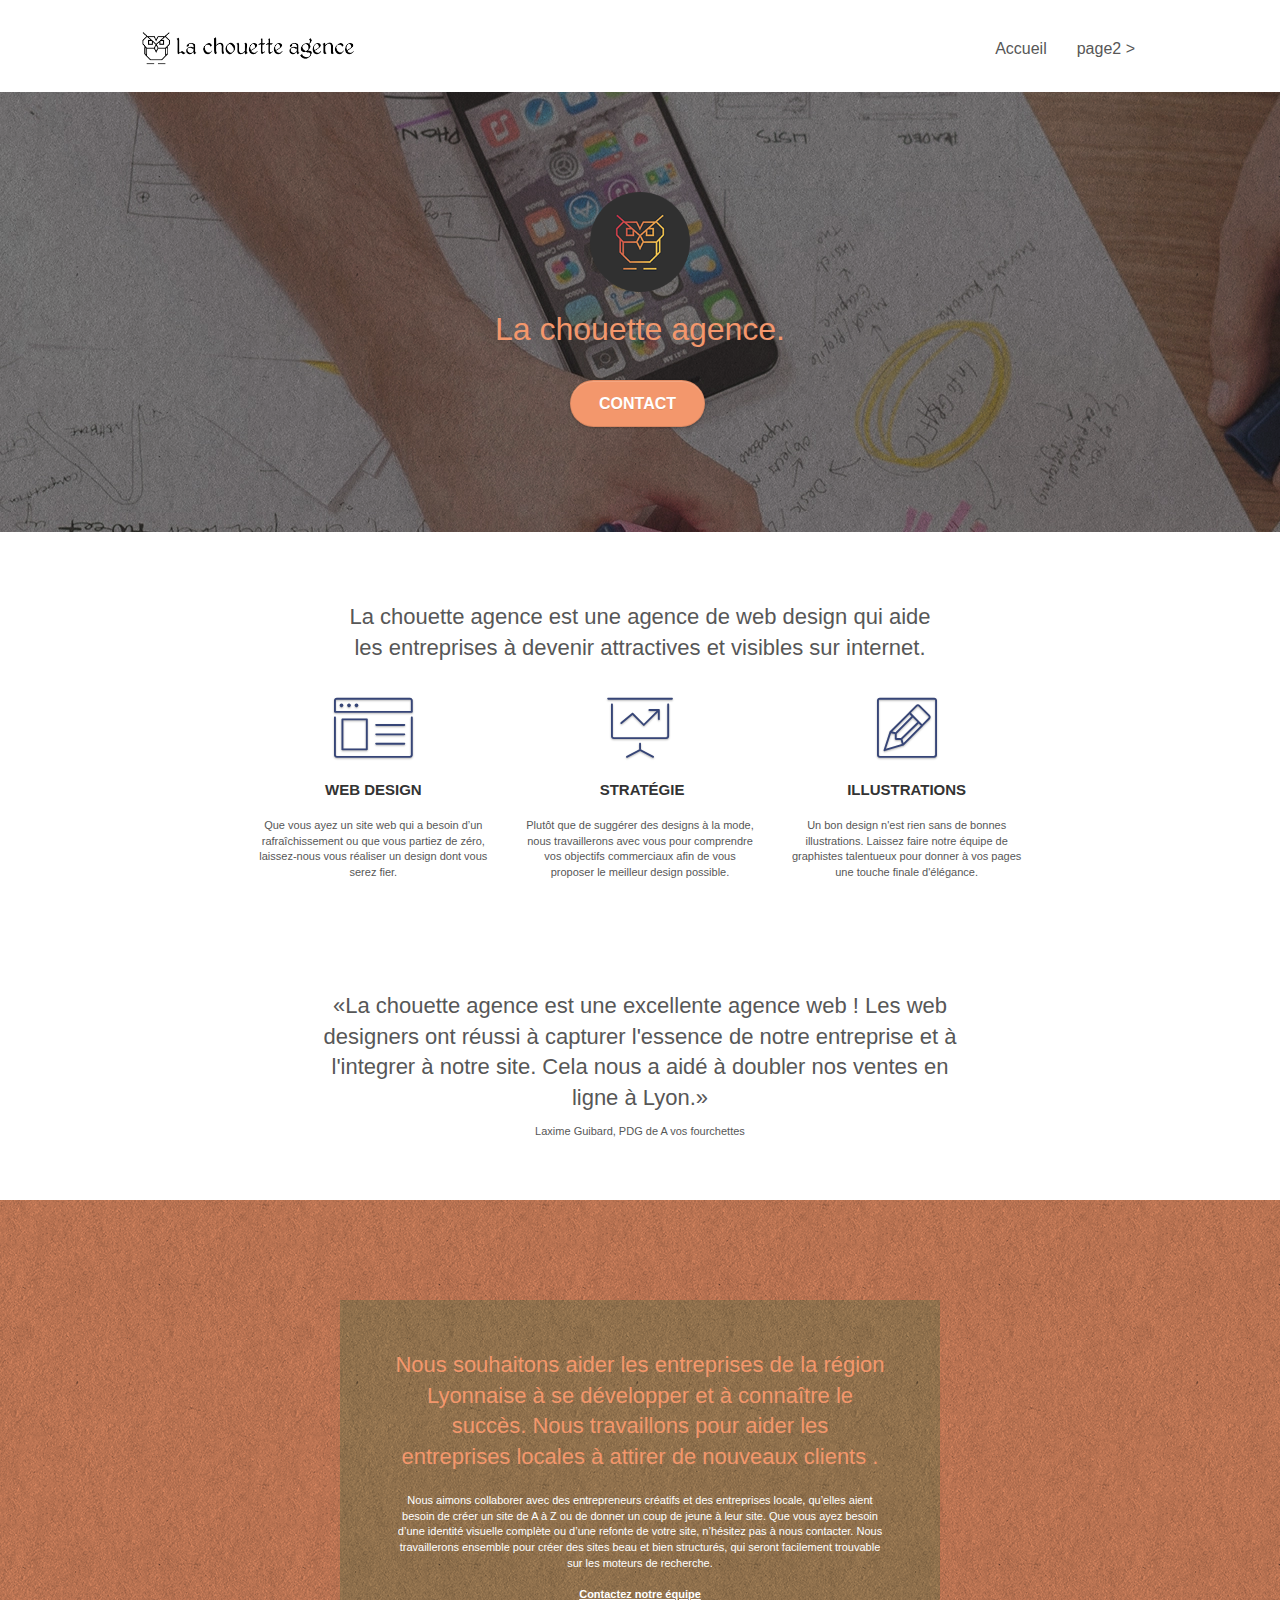
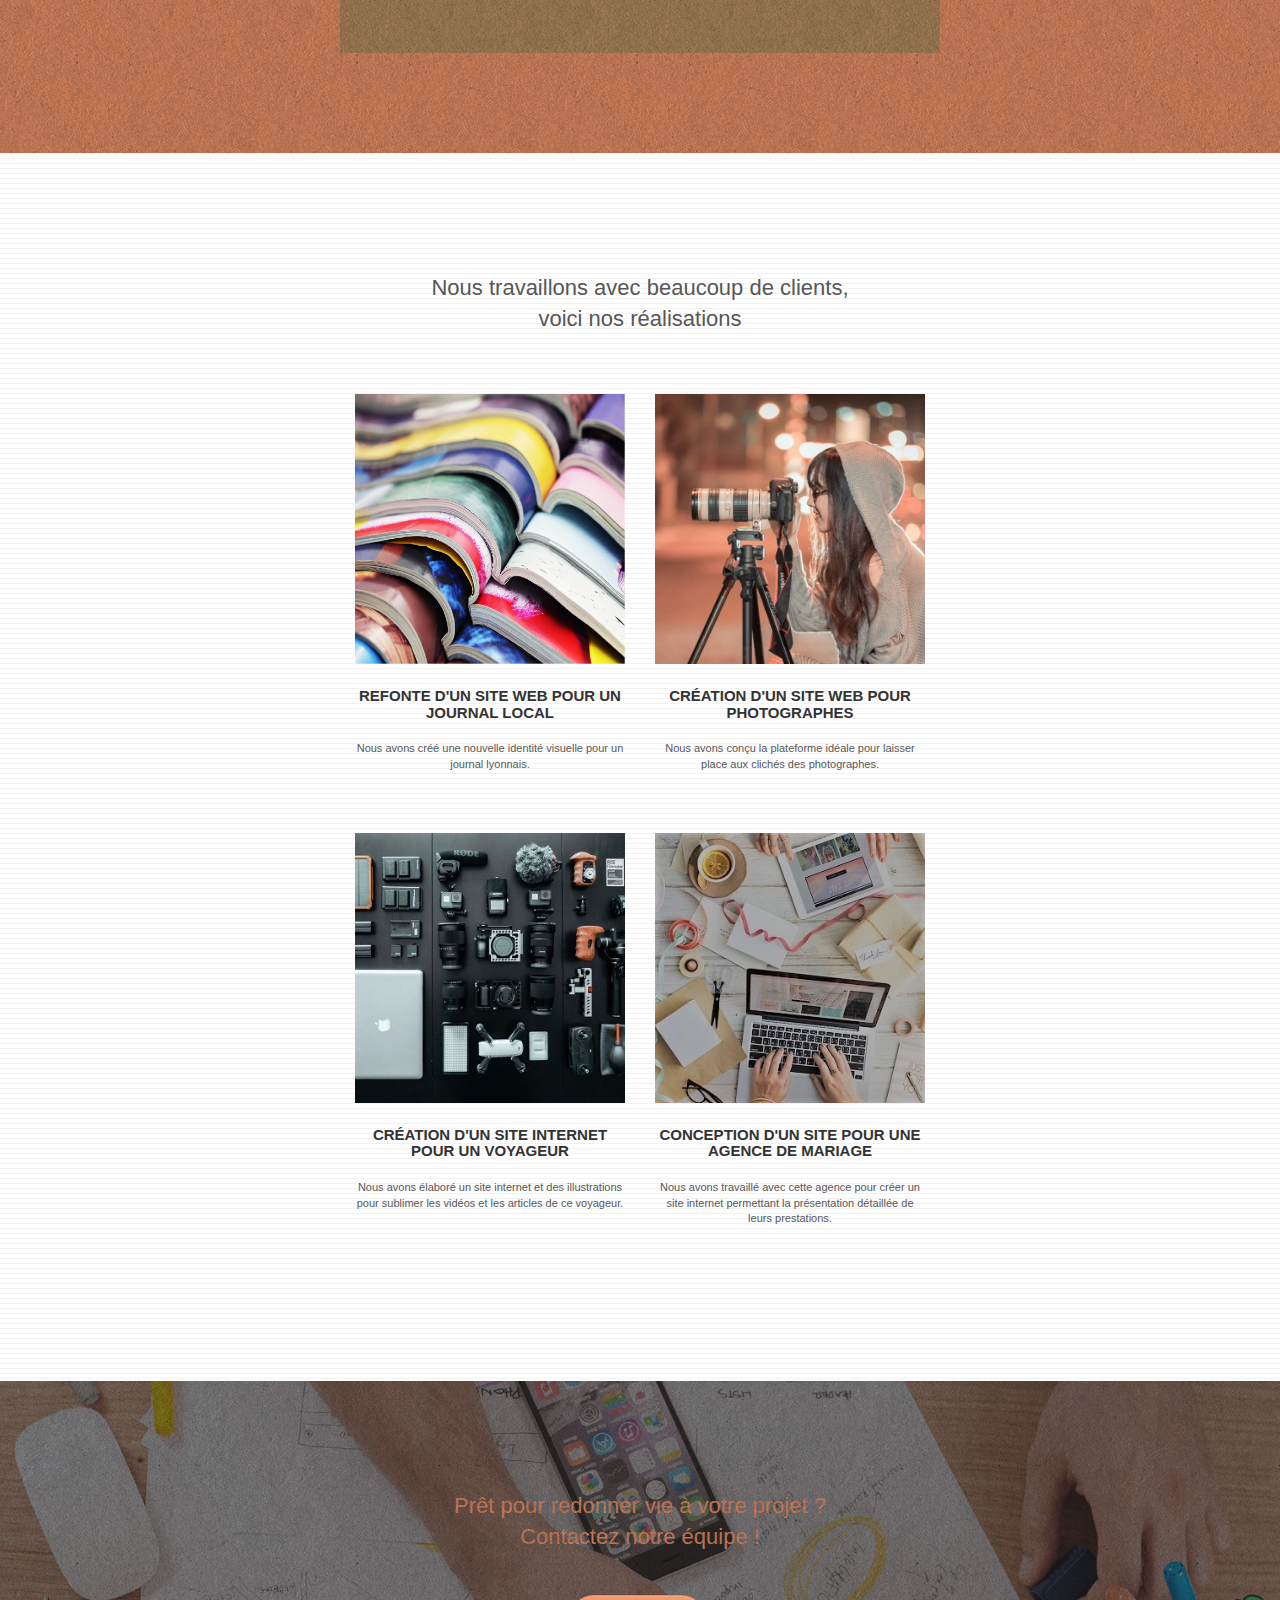
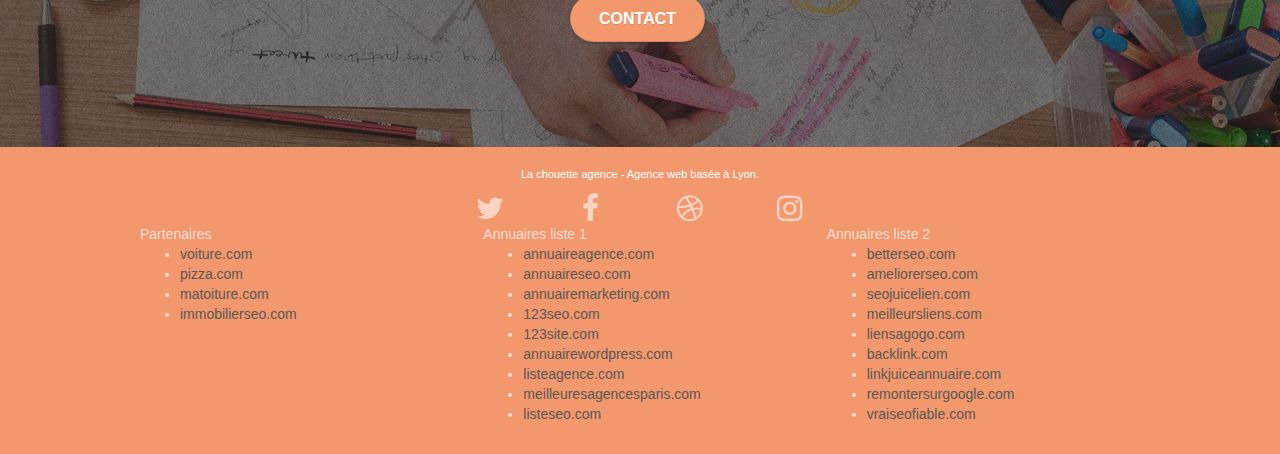
==== commit 9601be82: "refactor :  delete blackhat" ====
--- a/index.html
+++ b/index.html
@@ -37,9 +37,7 @@
 
 		<nav class="navbar row">
 			<div class="navbar-header">
-				<div class="keywords" style="color:#cccccc;font-size:1px;">Agence web à paris, stratégie web, web design, illustrations, design de site web, site web, web, internet, site internet, site</div>
 				<a class="navbar-brand" href="index.html"><img src="img/la-chouette-agence.png" alt="logo La chouette agence" height="40" /></a>
-				<div class="keywords" style="color:#cccccc;font-size:1px;">Agence web à paris, stratégie web, web design, illustrations, design de site web, site web, web, internet, site internet, site</div>
 				<button id="nav-toggle" type="button" class="ui-navbar-toggle navbar-toggle" data-toggle="collapse" data-target=".navbar-1">
 					<span class="sr-only">Toggle navigation</span><span class="icon-bar"></span><span class="icon-bar"></span><span class="icon-bar"></span>
 				</button>
@@ -245,7 +243,6 @@
 							<a class="social" href="index.html"><span class="fa fa-instagram icon-md"></span></a>
 						</div>
 					</div>
-					<div class="keywords" style="color:#F3976C;">Agence web à paris, stratégie web, web design, illustrations, design de site web, site web, web, internet, site internet, site</div>
 				</div>
 				<div class="row">
 					<div class="col-sm-4">
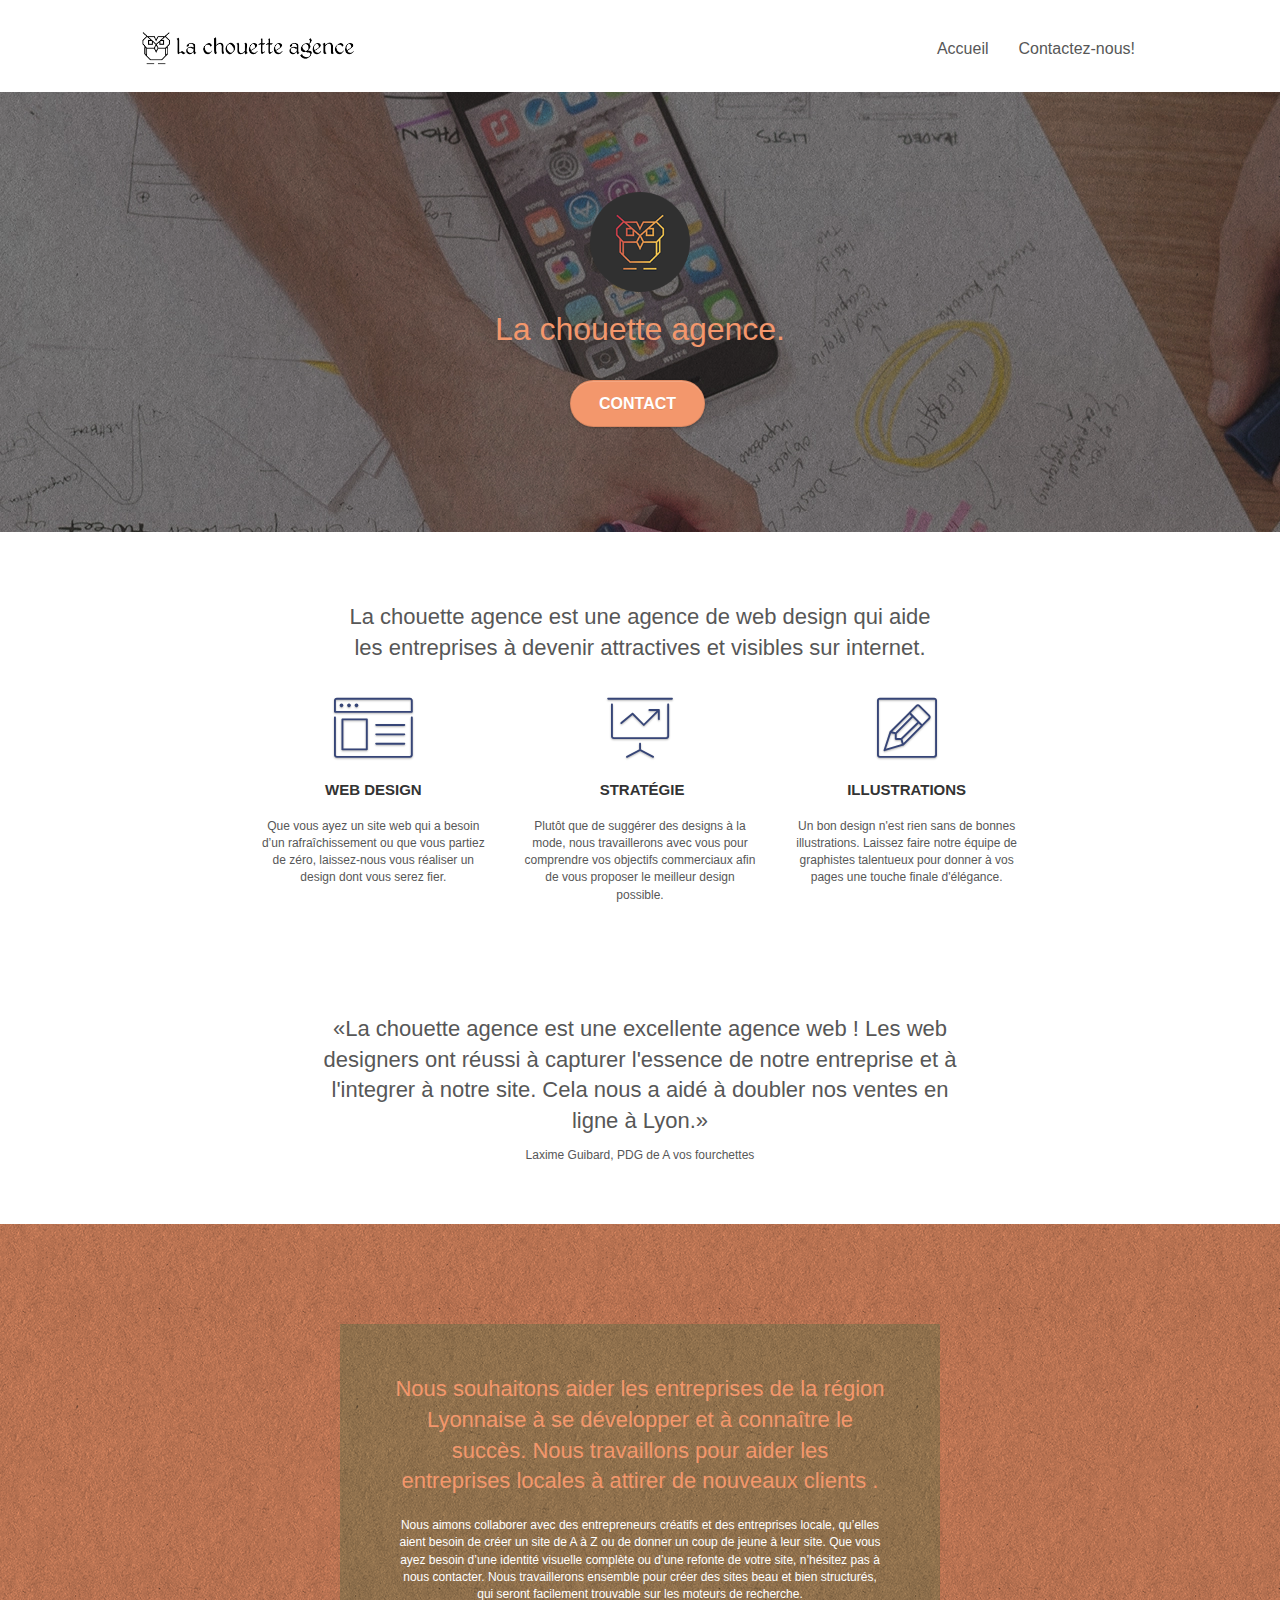
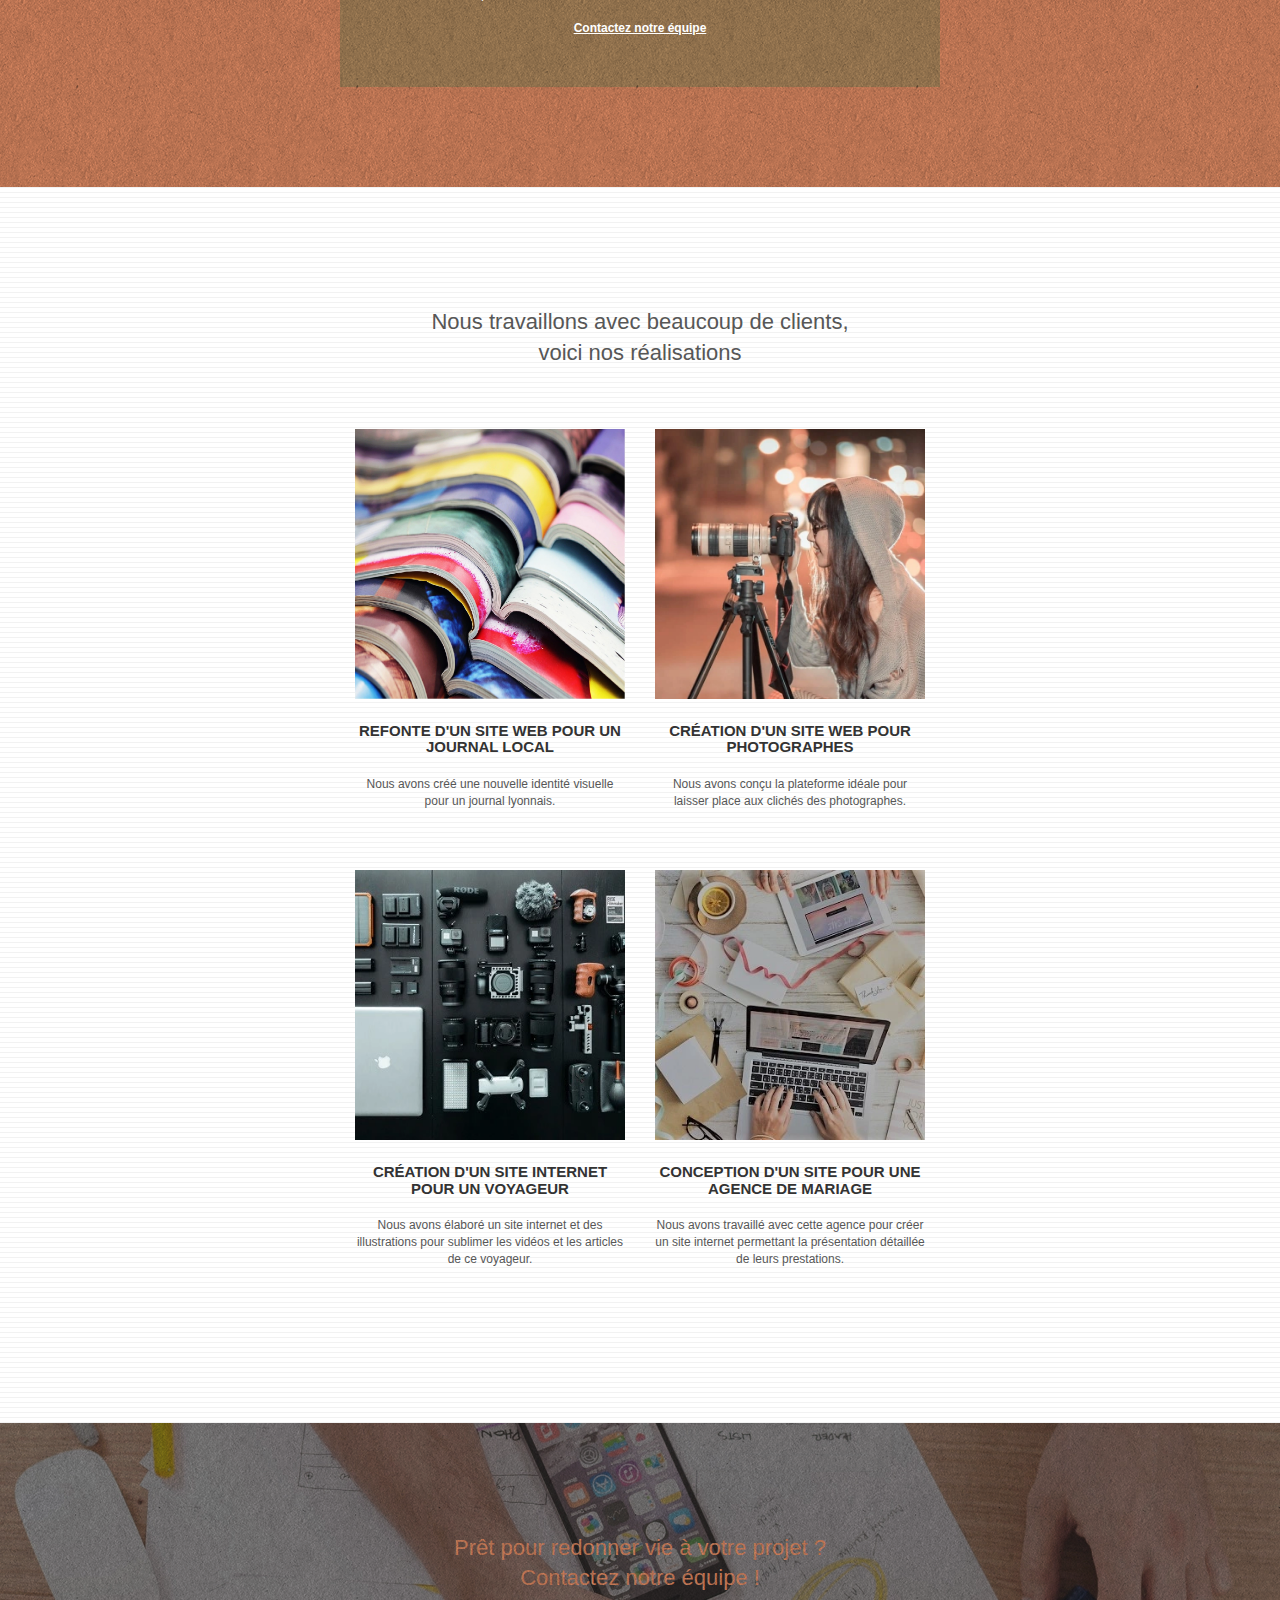
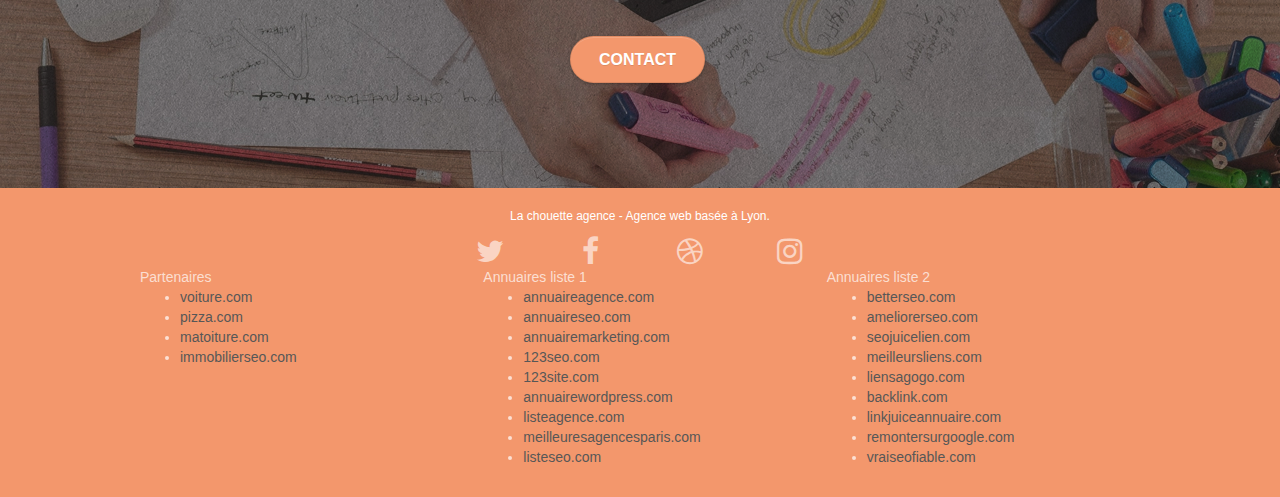
==== commit 725c4161: "refactor : nav" ====
--- a/index.html
+++ b/index.html
@@ -48,9 +48,7 @@
 						<a href="index.html">Accueil</a>
 					</li>
 					<li>
-					</li>
-					<li>
-						<a href="page2.html">page2 &gt;</a>
+						<a href="page2.html">Contactez-nous!</a>
 					</li>
 				</ul>
 			</div>
--- a/style.css
+++ b/style.css
@@ -677,7 +677,7 @@
 }
 
 p {
-    font-size: 11px;
+    font-size: 12px;
 }
 
 .tight-width-whitespace {
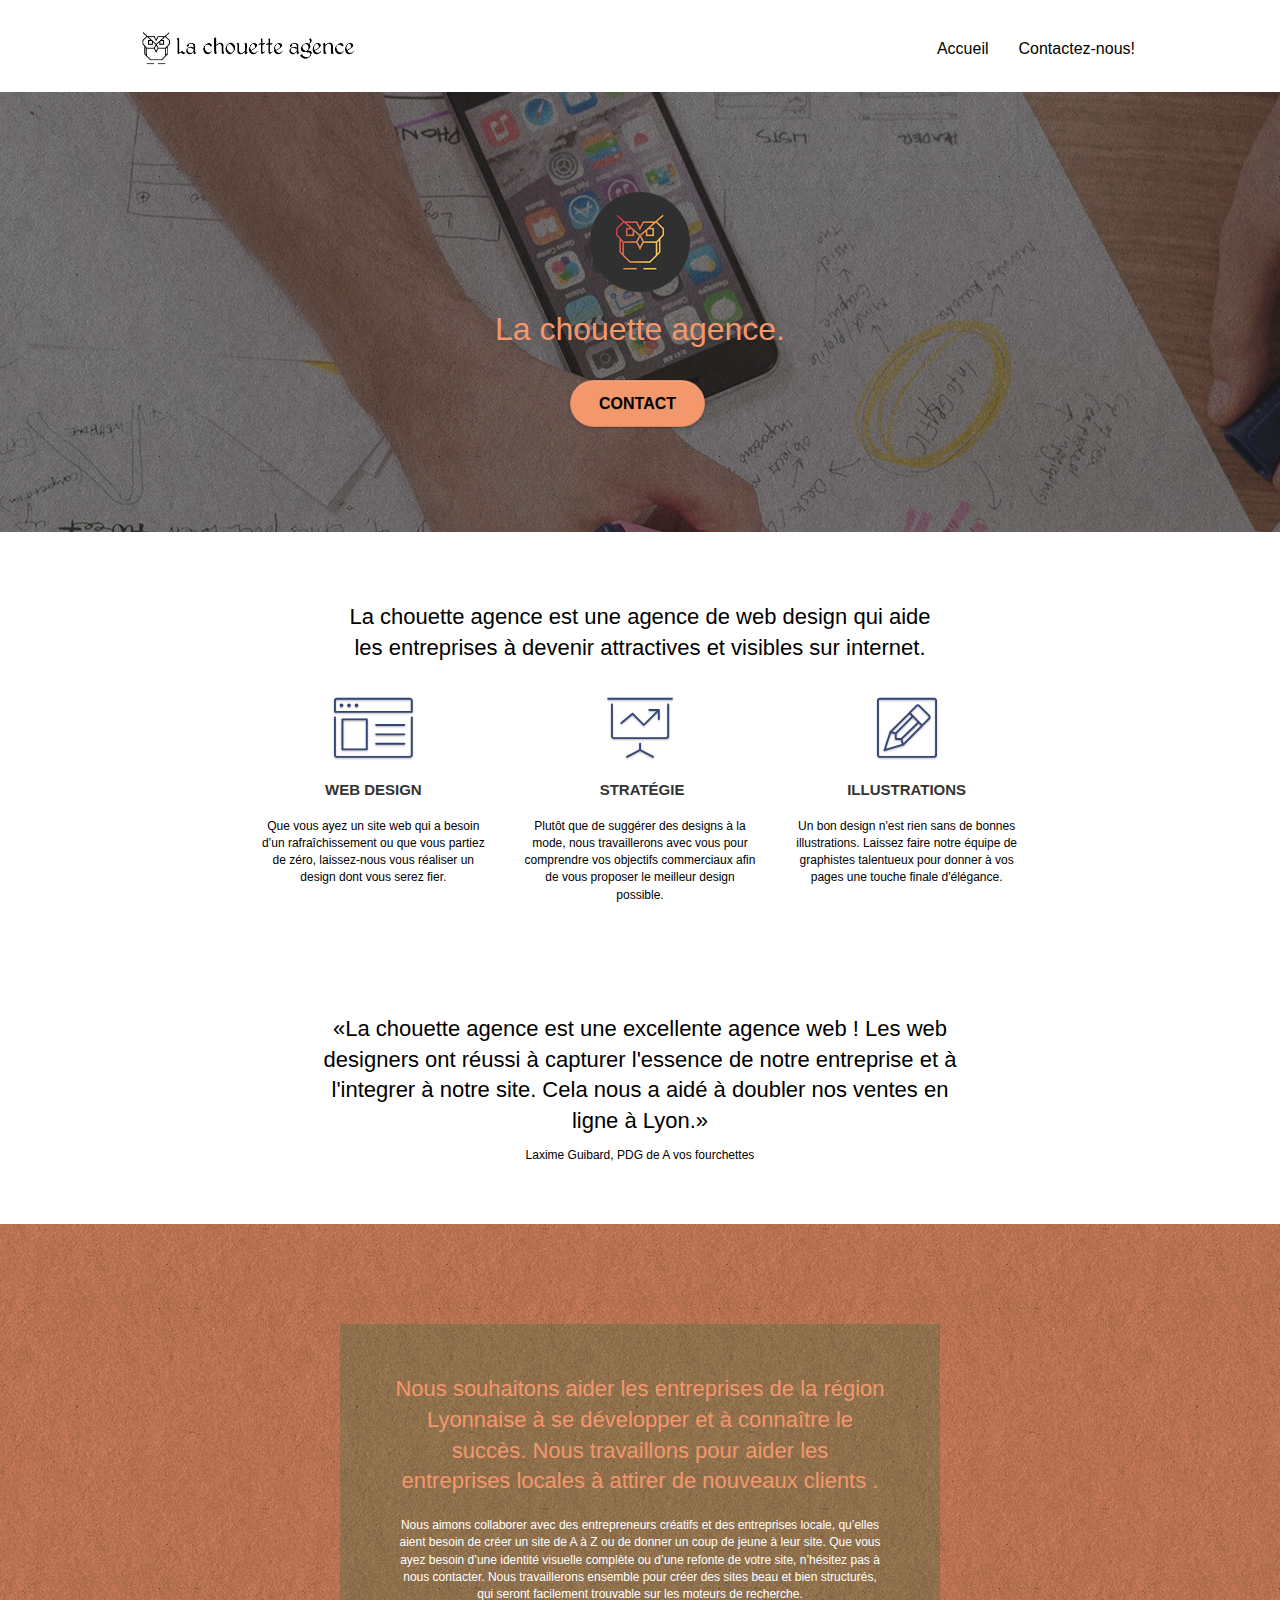
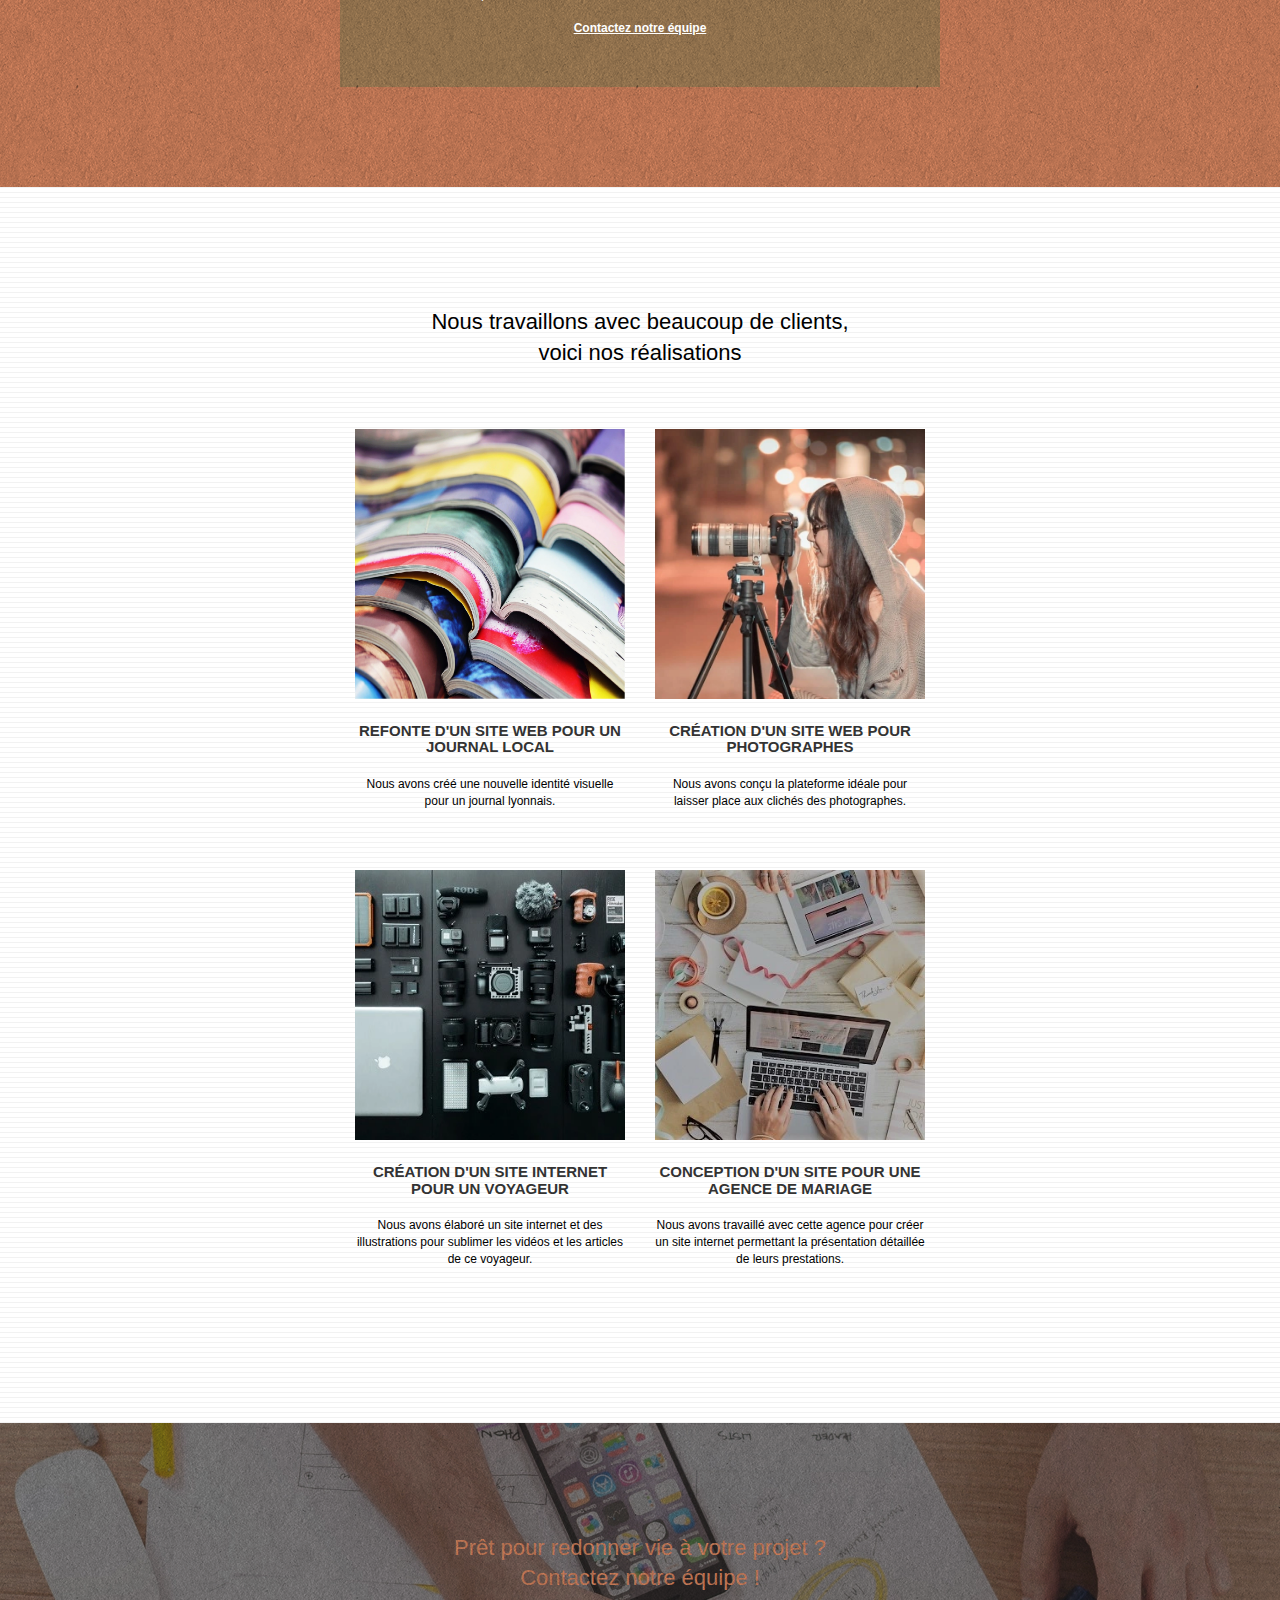
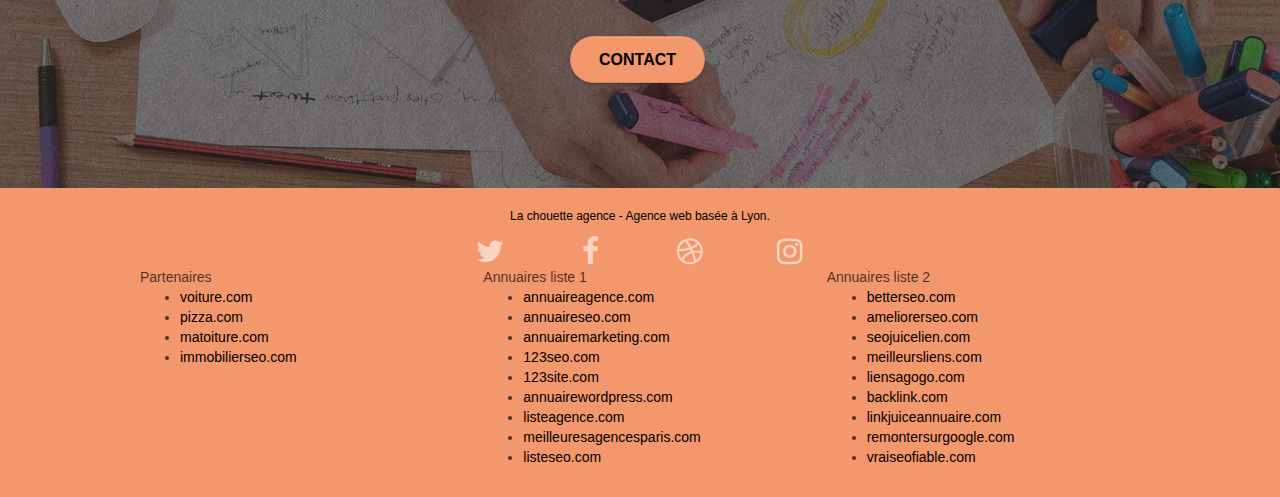
==== commit 80f43466: "refactor : color" ====
--- a/index.html
+++ b/index.html
@@ -37,7 +37,7 @@
 
 		<nav class="navbar row">
 			<div class="navbar-header">
-				<a class="navbar-brand" href="index.html"><img src="img/la-chouette-agence.png" alt="logo La chouette agence" height="40" /></a>
+				<a class="navbar-brand" href="index.html"><img src="img/la-chouette-agence.png" alt="La chouette agence" height="40" /></a>
 				<button id="nav-toggle" type="button" class="ui-navbar-toggle navbar-toggle" data-toggle="collapse" data-target=".navbar-1">
 					<span class="sr-only">Toggle navigation</span><span class="icon-bar"></span><span class="icon-bar"></span><span class="icon-bar"></span>
 				</button>
@@ -217,7 +217,7 @@
 	<div class="container bloc-sm">
 		<div class="row">
 			<div class="col-sm-12">
-				<p class="text-center white">
+				<p class="text-center black">
 					La chouette agence - Agence web basée à Lyon.<br>
 				</p>
 				<div class="row row-no-gutters social">
@@ -269,7 +269,7 @@
 					<div class="col-sm-4">
 						Annuaires liste 2
 						<ul>
-							<li><a href="betterseo.com">betterseo.com</a></li>
+							<li ><a href="betterseo.com">betterseo.com</a></li>
 							<li><a href="ameliorerseo.com">ameliorerseo.com</a></li>
 							<li><a href="seojuicelien.com">seojuicelien.com</a></li>
 							<li><a href="meilleursliens.com">meilleursliens.com</a></li>
--- a/style.css
+++ b/style.css
@@ -100,7 +100,7 @@
 }
 
 .d-bloc {
-    color: rgba(255, 255, 255, .7);
+    color: rgba(0, 0, 0, 0.7);
 }
 
 .d-bloc button:hover {
@@ -651,7 +651,7 @@
 a {
     font-family: "helvetica";
     font-weight: 400;
-    color: #575757!important;
+    color: #000000!important;
 }
 
 .container {
@@ -739,6 +739,10 @@
     color: #FFFFFF!important;
 }
 
+.black {
+    color: #000000!important;
+}
+
 .portfolio-thumb {
     margin-bottom: 24px;
 }
@@ -780,7 +784,7 @@
 
 .btn-atomic-tangerine {
     background: #F3976C;
-    color: #FFFFFF!important;
+    color: #000000!important;
 }
 
 .btn-atomic-tangerine:hover {
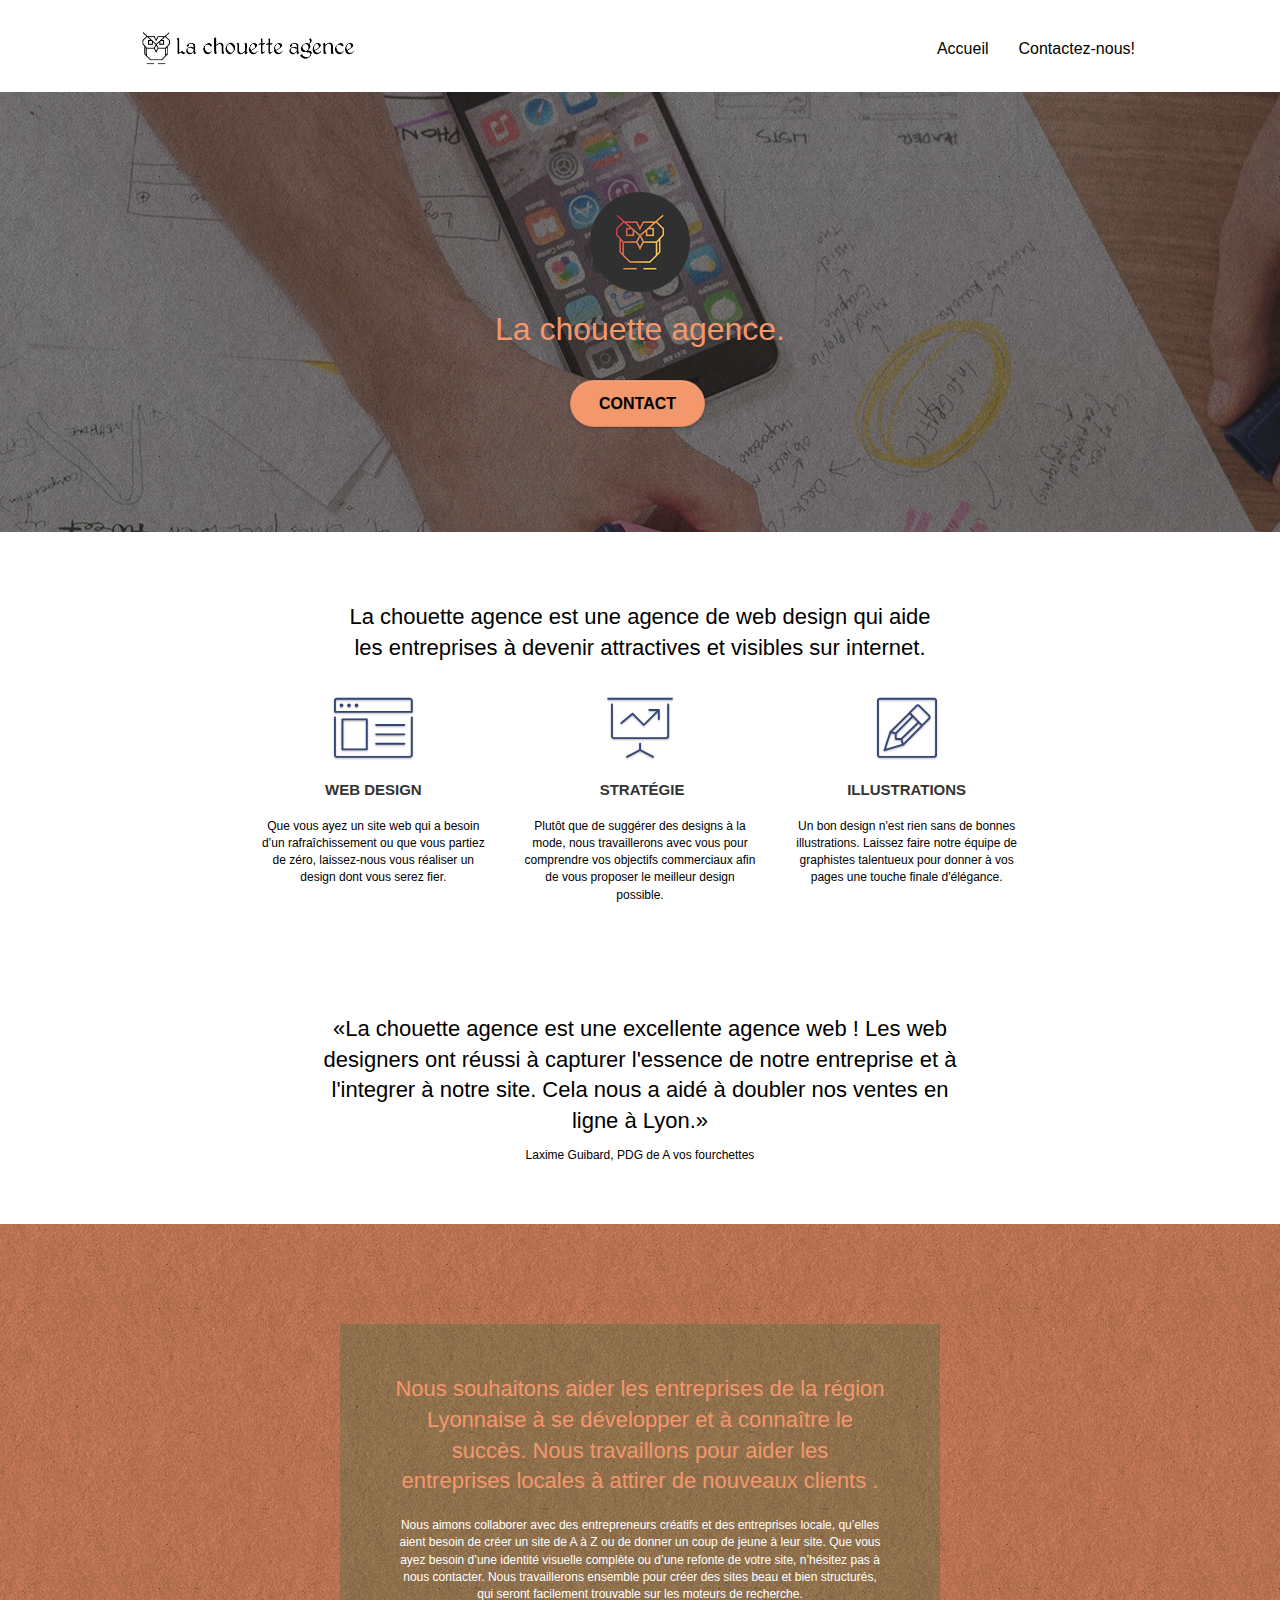
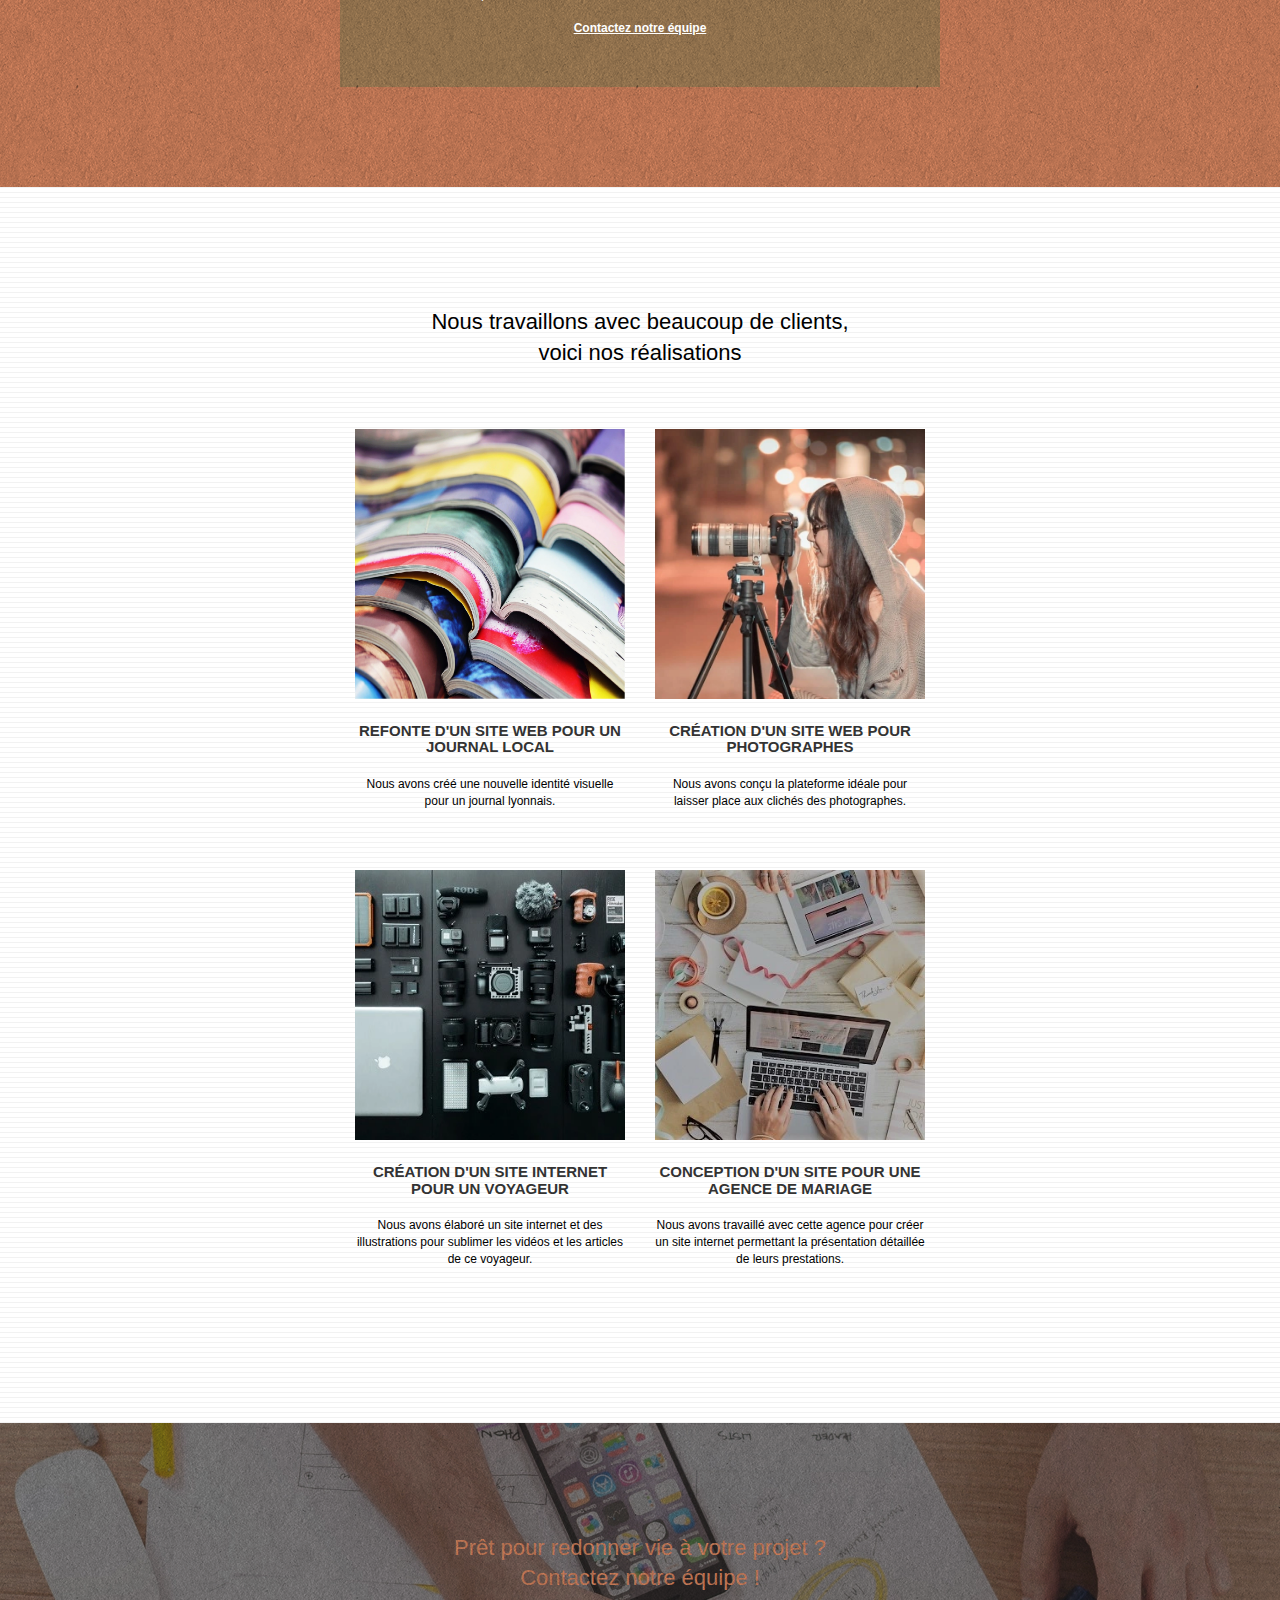
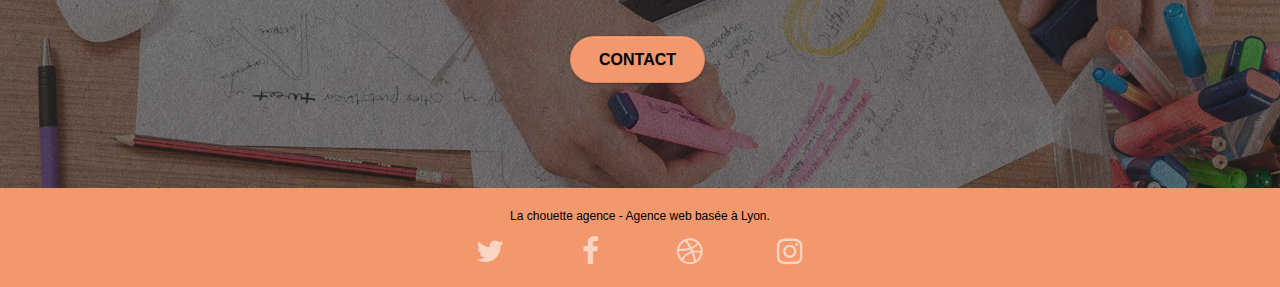
==== commit b1f28212: "refactor : footer" ====
--- a/index.html
+++ b/index.html
@@ -242,45 +242,6 @@
 						</div>
 					</div>
 				</div>
-				<div class="row">
-					<div class="col-sm-4">
-						Partenaires
-							<ul>
-								<li><a href="voiture.com">voiture.com</a></li>
-								<li><a href="pizza.com">pizza.com</a></li>
-								<li><a href="matoiture.com">matoiture.com</a></li>
-								<li><a href="immobilierseo.com">immobilierseo.com</a></li>
-							</ul>		
-					</div>
-					<div class="col-sm-4">
-						Annuaires liste 1
-						<ul>
-							<li><a href="annuaireagence.com">annuaireagence.com</a></li>
-							<li><a href="annuaireseo.com">annuaireseo.com</a></li>
-							<li><a href="annuairemarketing.com">annuairemarketing.com</a></li>
-							<li><a href="123seoture.com">123seo.com</a></li>
-							<li><a href="123site.com">123site.com</a></li>
-							<li><a href="annuairewordpress.com">annuairewordpress.com</a></li>
-							<li><a href="listeagence.com">listeagence.com</a></li>
-							<li><a href="meilleuresagencesparis.com">meilleuresagencesparis.com</a></li>
-							<li><a href="listeseo.com">listeseo.com</a></li>
-						</ul>
-					</div>
-					<div class="col-sm-4">
-						Annuaires liste 2
-						<ul>
-							<li ><a href="betterseo.com">betterseo.com</a></li>
-							<li><a href="ameliorerseo.com">ameliorerseo.com</a></li>
-							<li><a href="seojuicelien.com">seojuicelien.com</a></li>
-							<li><a href="meilleursliens.com">meilleursliens.com</a></li>
-							<li><a href="liensagogo.com">liensagogo.com</a></li>
-							<li><a href="backlink.com">backlink.com</a></li>
-							<li><a href="linkjuiceannuaire.com">linkjuiceannuaire.com</a></li>
-							<li><a href="remontersurgoogle.com">remontersurgoogle.com</a></li>
-							<li><a href="vraiseofiable.com">vraiseofiable.com</a></li>
-						</ul>
-					</div>
-				</div>
 			</div>
 		</div>
 	</div>
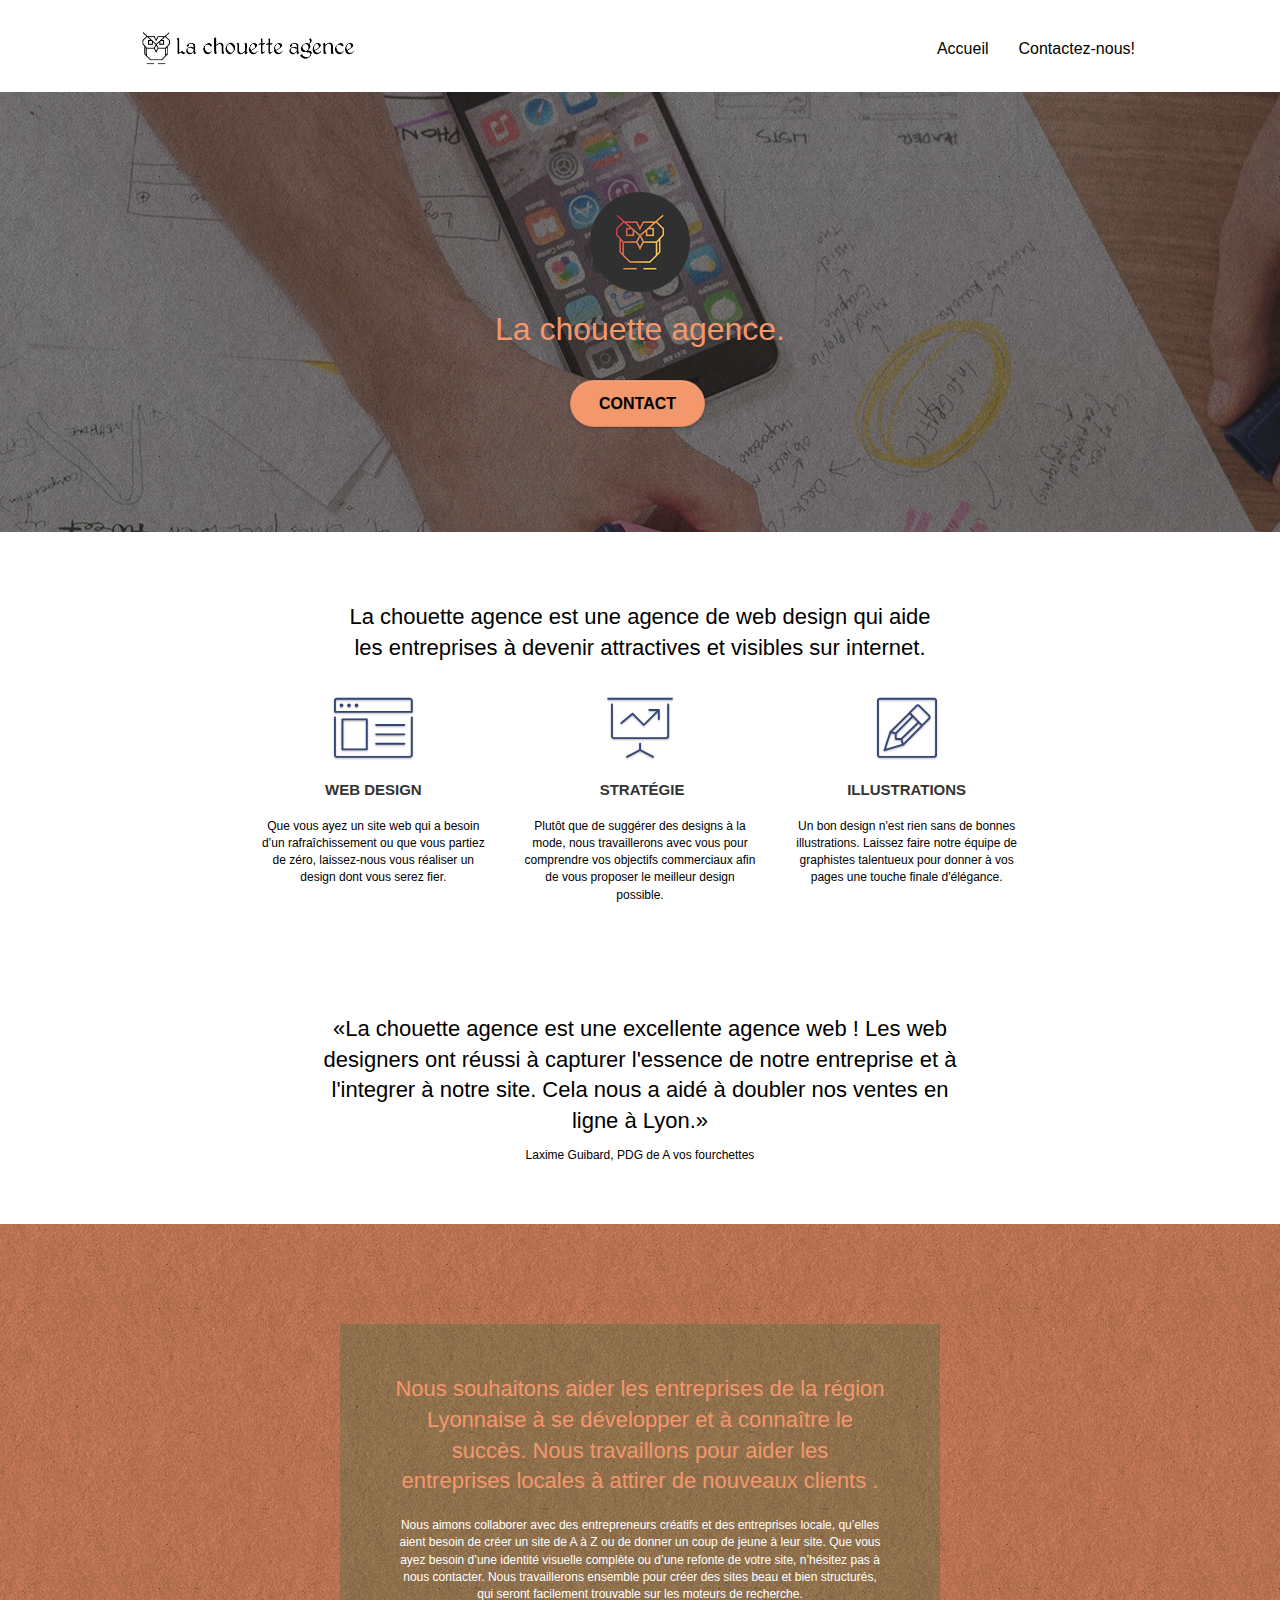
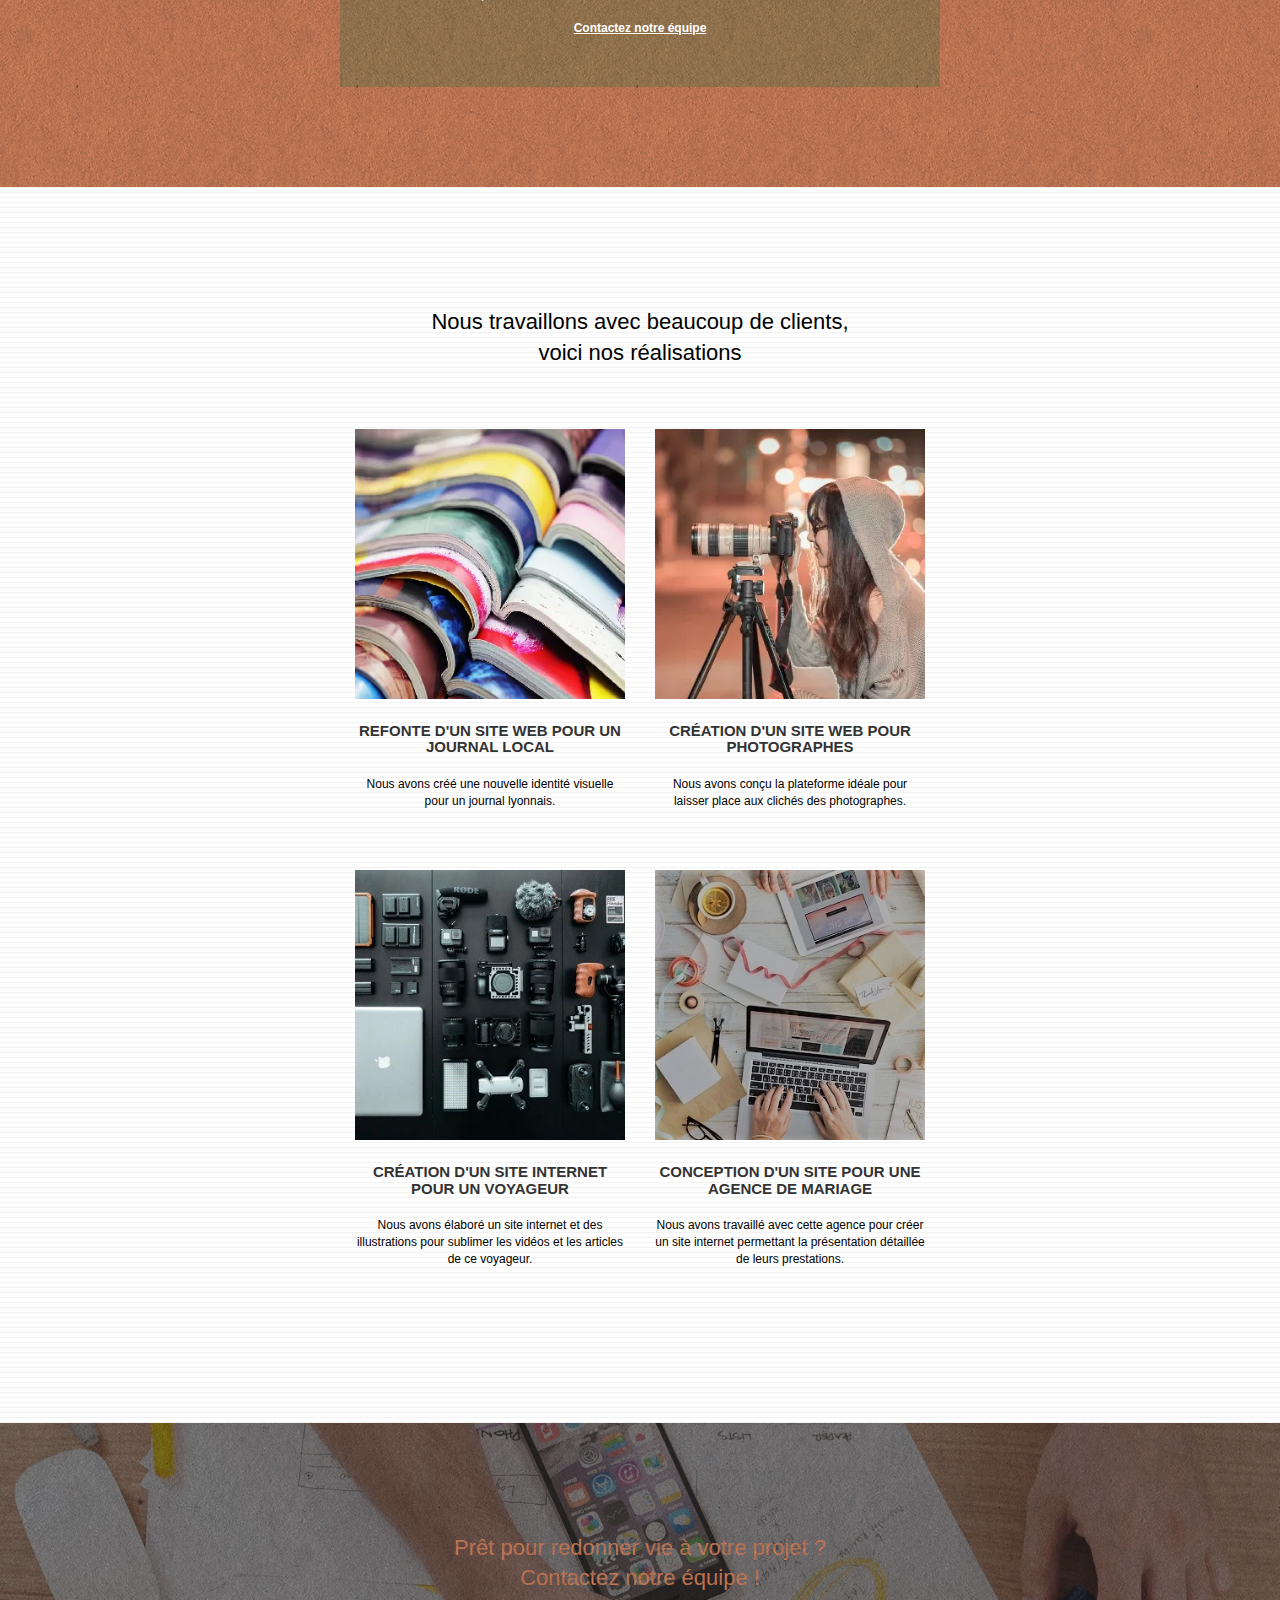
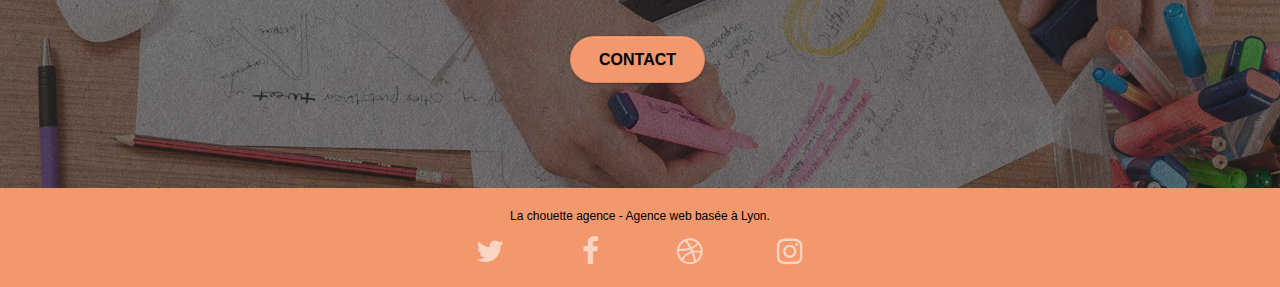
==== commit 105db72e: "refactor : script" ====
--- a/index.html
+++ b/index.html
@@ -7,16 +7,16 @@
     <meta name="viewport" content="width=device-width, initial-scale=1.0, viewport-fit=cover">
     <link rel="shortcut icon" type="image/png" href="favicon.jpg">
     
-	<link rel="stylesheet" type="text/css" href="./css/bootstrap.css">
+	<link rel="stylesheet" type="text/css" href="./css/bootstrap_mini.css">
 	<link rel="stylesheet" type="text/css" href="style.css">
 	<link rel="stylesheet" type="text/css" href="./css/font-awesome.css">
 	<link rel="stylesheet" type="text/css" href="./css/et-line.css">
 	
     
-	<script src="./js/jquery-2.1.0.js"></script>
+	<script defer src="./js/jquery-2.1.0.js"></script>
 	<script async src="./js/bootstrap.js"></script>
-	<script src="./js/blocs.js"></script>
-	<script src="./js/jquery.touchSwipe.js" defer></script>
+	<script defer src="./js/blocs.js"></script>
+	<script defer src="./js/jquery.touchSwipe.js"></script>
 	<script async src="./js/gmaps.js"></script>
 
     <title>Accueil - La chouette agence</title>
@@ -80,7 +80,7 @@
 	<div class="container bloc-md">
 		<div class="row">
 			<div class="col-sm-12 text-center">
-				<h2>La chouette agence est une agence de web design qui aide</br> les entreprises à devenir attractives et visibles sur internet.</h2>
+				<h2>La chouette agence est une agence de web design qui aide<br> les entreprises à devenir attractives et visibles sur internet.</h2>
 			</div>
 		</div>
 		<div class="row voffset-lg med-width-whitespace">
@@ -150,7 +150,7 @@
 	<div class="container bloc-lg">
 		<div class="row">
 			<div class="col-sm-12 text-center">
-				<h2>Nous travaillons avec beaucoup de clients,</br> voici nos réalisations</h2>
+				<h2>Nous travaillons avec beaucoup de clients,<br> voici nos réalisations</h2>
 			</div>
 		</div>
 		<div class="row tight-width-whitespace portfolio-row">
